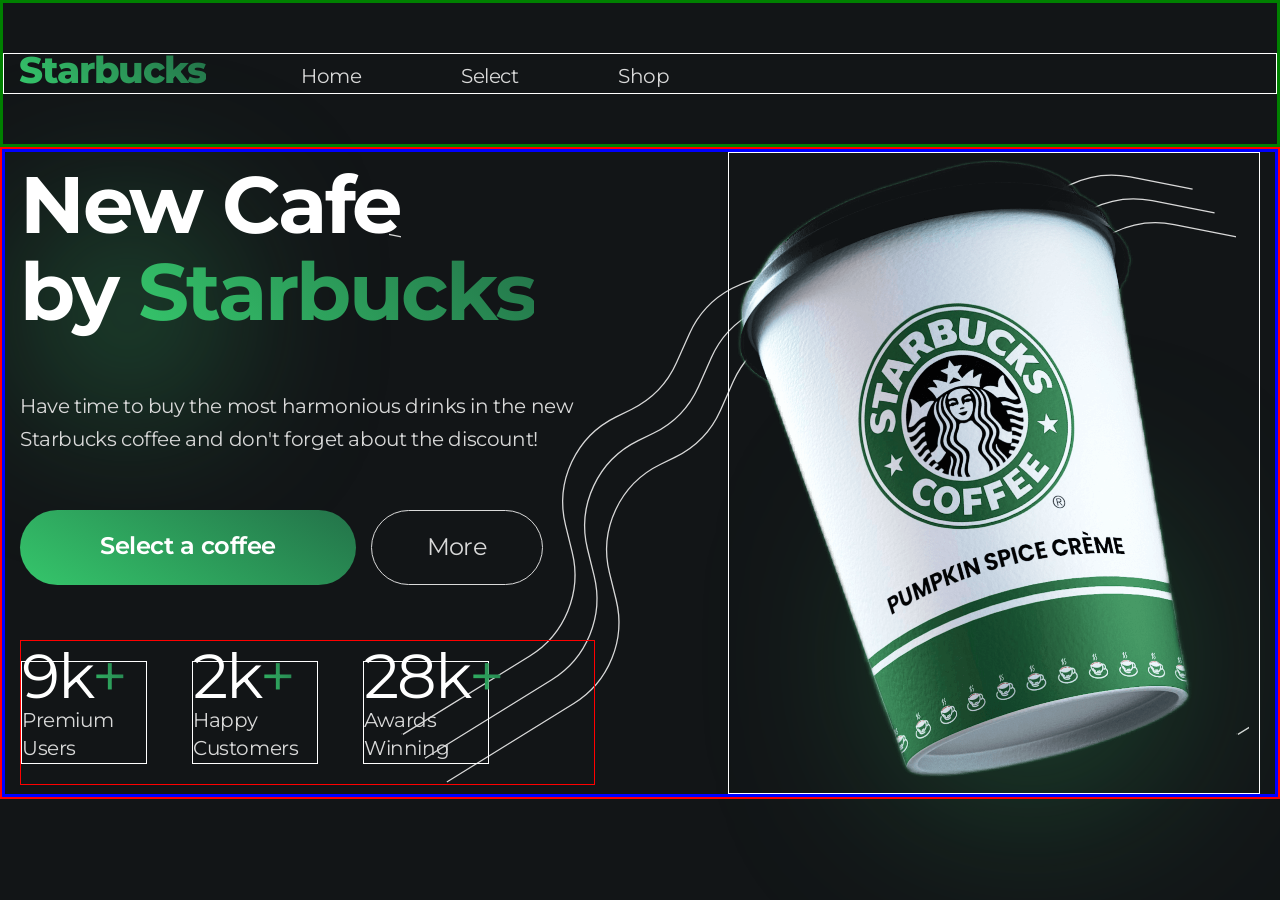
==== index.html @ bf99b9e2 "2 video 50:00" ====
<!DOCTYPE html>
<html lang="en">

<head>
    <meta charset="UTF-8">
    <meta name="viewport" content="width=device-width, initial-scale=1.0">
    <title>Starbucks landing</title>
    <link rel="stylesheet" href="style/style.css">
</head>

<body>
    <header class="header">
        <div class="container">
            <a href="#" class="logo text-gradient header__logo">Starbucks</a>

            <nav class="header__nav">
                <a href="#" class="header__link">Home</a>
                <a href="#" class="header__link">Select</a>
                <a href="#" class="header__link">Shop</a>
            </nav>
        </div>
    </header>

    <main class="main">
        <section class="welcome">
            <div class="container">
                <div class="welcome__desc">
                    <h1 class="title welcome__title">New Cafe <br>by <span class="text-gradient">Starbucks</span></h1>
                    <p class="welcome__text">
                        Have time to buy the most harmonious drinks in the new Starbucks coffee and don't forget about
                        the discount!
                    </p>
                    <div class="welcome__btns-wrapper">
                        <a href="#" class="btn">Select a coffee</a>
                        <a href="#" class="link">More</a>
                    </div>
                    <div class="stats">
                        <p class="stats__item">
                            <span class="span__num">9k</span>
                            Premium
                            Users
                        </p>
                        <p class="stats__item">
                            <span class="span__num">2k</span>
                            Happy
                            Customers
                        </p>
                        <p class="stats__item">
                            <span class="span__num">28k</span>
                            Awards
                            Winning
                        </p>
                    </div>
                </div>

                <div class="welcome__img-wrapper">
                    <img src="./images/cups/green-big.png" alt="#" class="welcome__img">
                </div>
            </div>
        </section>
    </main>
</body>

</html>
<!-- 50:00
     2 lesson
-->
---- style/style.css ----
@import url('https://fonts.googleapis.com/css2?family=Montserrat:wght@100..900&display=swap');

/*
    regular 400
    medium 500
    semibold 600
    extrabold 800 
 */
*
{
    box-sizing: border-box;
}
body
{
    font-family: "Montserrat", serif;
    margin: 0;
    background-color: #121517;
    color: #D9D9D9;
    font-weight: 400;
    font-size: 20px;
    line-height: 163%;
    letter-spacing: -0.02em;
}
.container
{
    max-width: 1300px;
    margin: 0 auto;
    padding: 0 15px;
}
/* STARBUCKS .logo */
.logo 
{
    font-weight: 800;
    font-size: 37px;
    letter-spacing: -0.03em;
}
.text-gradient
{
    background: linear-gradient(223deg, #237249 0%, #35c66b 100%);
    background-clip: text;
    color: transparent;
}
.header 
{
    border: 3px solid green;
    padding: 50px 0;
}
.header .container 
{
    border: 1px solid white;
    display: flex;
    align-items: baseline;
    gap: 95px;
}
img
{
    max-width: 100%;
}
h1, h2
{
    font-size: 800;
    margin: 0;
}
a
{
    color: #D9D9D9;
    text-decoration: none;
}

.header__link + .header__link
{
    margin-left: 95px;    
}
.main 
{

}
.welcome 
{

}
.welcome__desc
{
    max-width: 575px;
}
.welcome .container 
{
    border: 3px solid blue;
    display: flex;
    justify-content: space-between;
    align-items: center;
}
.main
{
    border: 2px solid red;
}
/* New Cafe by Starbucks */
.title 
{
    font-size: 80px;
    line-height: 109%;
    letter-spacing: -0.03em;
    color: #fff;
}

.welcome__title 
{
    margin-bottom: 55px;
    position: relative;
}
.welcome__title::before
{
    border: 1px solid white;
    content: "";
    position: absolute;
    top: 80px;
    left: 40px;
    z-index: -5;
    width: 140px;
    height: 140px;
    border-radius: 100%;
    background: linear-gradient(245deg, rgba(35,114,73,0.55) 0%, rgba(53,198,107,0.73) 51.85%);
    filter: blur(90px);
}
.welcome__text 
{
    margin-bottom: 55px;
}
.welcome__btns-wrapper 
{
    display: flex;
    gap: 15px;
    margin-bottom: 55px;
}
.btn 
{
    background: linear-gradient(210deg, #237249 0%, #35c66b 100%);
    border-radius: 83px;
    padding: 20px 80px;
    font-weight: 639;
    font-size: 24px;
    letter-spacing: -0.02em;
    color: #fff;
}
.link 
{
    padding: 20px 55px;

    background: #121517;
    border: 1px solid #dadada;
    border-radius: 83px;

    font-size: 24px;
    letter-spacing: -0.03em;
    color: #d9d9d9;
}
.stats 
{
    display: flex;
    gap: 45px;
    border: 1px solid red;
}
.stats__item 
{
    line-height: 144%;
    width: 126px;
    border: 1px solid white;
}
.span__num
{
    font-size: 62px;
    letter-spacing: -0.03em;
    color: #fff;
}
.span__num::after
{
    content: "+";
    background: linear-gradient(244deg, #237249 0%, #35c66b 100%);
    background-clip: text;
    color: transparent;
}
.welcome__img-wrapper 
{
    border: 1px solid white;
    padding-right: 60px;
    position: relative;
}
.welcome__img-wrapper::before
{
    content: "";
    position: absolute;
    right: 10px;
    bottom: 10px;
    z-index: -10;
    background-image: url("../images/icons/lines.svg");
    background-size: contain;
    background-position: center;
    width: 860px;
    height: 620px;
}
.welcome__img-wrapper::after
{
    border: 1px solid white;
    content: "";
    position: absolute;
    bottom: 40px;
    right: 130px;
    z-index: -5;
    width: 190px;
    height: 190px;
    border-radius: 100%;
    background: linear-gradient(245deg, rgba(35,114,73,0.55) 0%, rgba(53,198,107,0.73) 51.85%);
    filter: blur(110px);
}
.welcome__img 
{
    width: 470px;
}
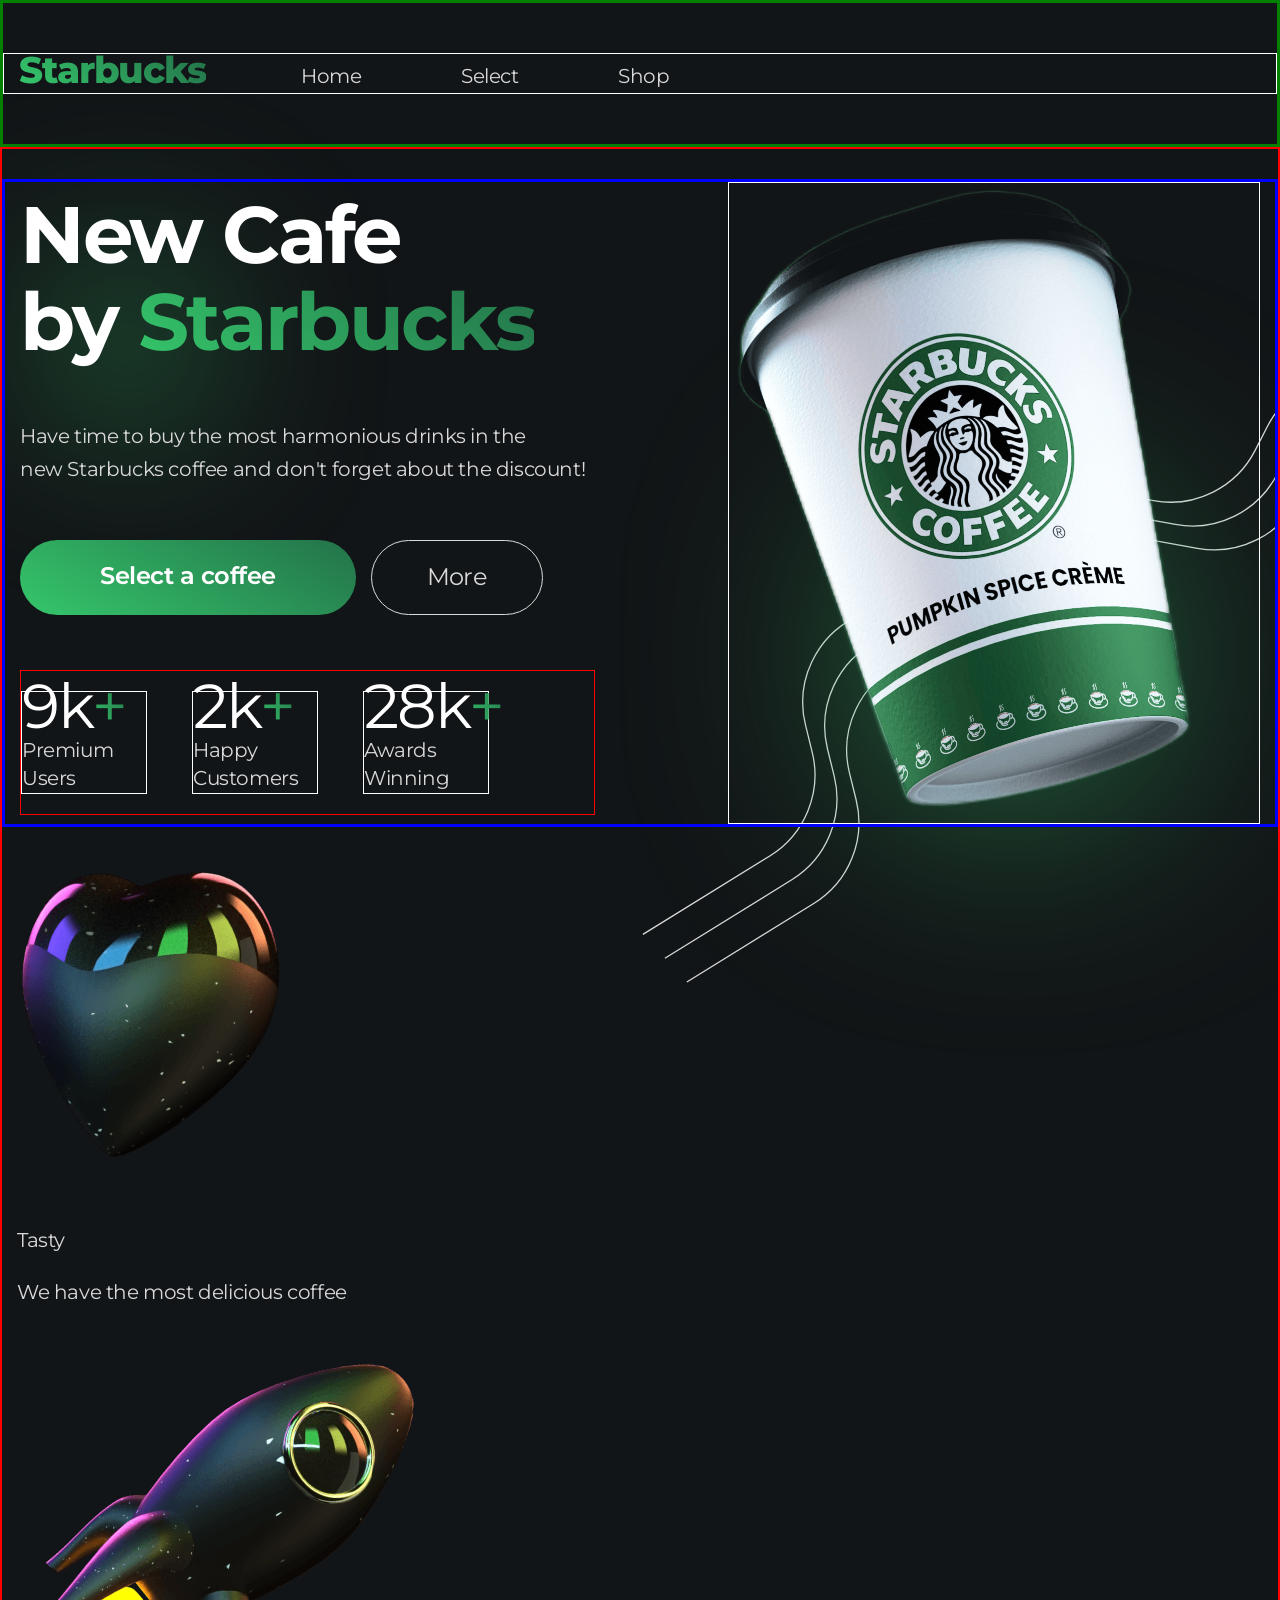
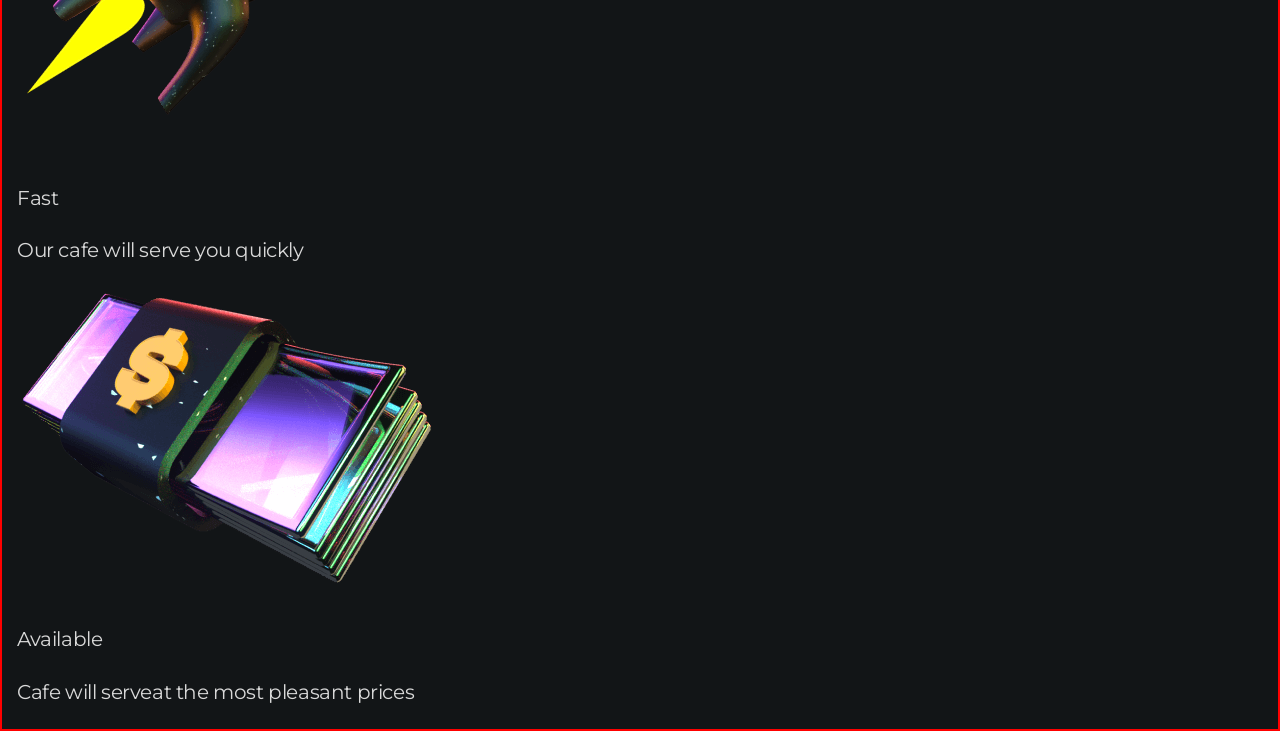
==== commit f88d26ea: "10:00 3-video" ====
--- a/index.html
+++ b/index.html
@@ -27,7 +27,7 @@
                 <div class="welcome__desc">
                     <h1 class="title welcome__title">New Cafe <br>by <span class="text-gradient">Starbucks</span></h1>
                     <p class="welcome__text">
-                        Have time to buy the most harmonious drinks in the new Starbucks coffee and don't forget about
+                        Have time to buy the most harmonious drinks in the new&nbsp;Starbucks coffee and don't forget about
                         the discount!
                     </p>
                     <div class="welcome__btns-wrapper">
@@ -58,6 +58,40 @@
                 </div>
             </div>
         </section>
+
+        <section class="benefits">
+            <div class="container benefits__container">
+                <!--1 item-->
+                <div class="benefits__item">
+                    <div class="benefits__img-wrapper">
+                        <img src="./images/icons/3d/heart.png" class="benefits__icon">
+                    </div>
+
+                    <p class="benefits__title">Tasty</p>
+                    <p class="benefits__desc">We have the most delicious coffee</p>
+                </div>
+
+                <!--1 item-->
+                <div class="benefits__item">
+                    <div class="benefits__img-wrapper">
+                        <img src="./images/icons/3d/rocket.png" class="benefits__icon">
+                    </div>
+
+                    <p class="benefits__title">Fast</p>
+                    <p class="benefits__desc">Our cafe will serve you quickly</p>
+                </div>
+
+                <!--1 item-->
+                <div class="benefits__item">
+                    <div class="benefits__img-wrapper">
+                        <img src="./images/icons/3d/money.png" class="benefits__icon">
+                    </div>
+
+                    <p class="benefits__title">Available</p>
+                    <p class="benefits__desc">Cafe will serveat the most pleasant prices</p>
+                </div>
+            </div>
+        </section>
     </main>
 </body>
 
--- a/style/style.css
+++ b/style/style.css
@@ -10,6 +10,10 @@
 {
     box-sizing: border-box;
 }
+html
+{
+    overflow-x: hidden;
+}
 body
 {
     font-family: "Montserrat", serif;
@@ -18,7 +22,7 @@
     color: #D9D9D9;
     font-weight: 400;
     font-size: 20px;
-    line-height: 163%;
+    line-height: 163%; /*процент считается от font-size*/
     letter-spacing: -0.02em;
 }
 .container
@@ -50,50 +54,53 @@
     border: 1px solid white;
     display: flex;
     align-items: baseline;
-    gap: 95px;
+    /* gap: 95px; */
 }
 img
 {
     max-width: 100%;
+}
+a
+{
+    color: #D9D9D9;
+    text-decoration: none;
+    transition: opacity 0.2s;
+}
+a:hover
+{
+    opacity: 0.8;
+}
+.header__link
+{
+    margin-left: 95px;    
+}
+
+/*******************************************************************/
+.main
+{
+    border: 2px solid red;
+}
+.welcome 
+{
+    margin-top: 30px;
+}
+.welcome .container 
+{
+    border: 3px solid blue;
+    display: flex;
+    justify-content: space-between;
+    align-items: center;
+}
+.welcome__desc
+{
+    max-width: 575px;
 }
 h1, h2
 {
     font-size: 800;
     margin: 0;
 }
-a
-{
-    color: #D9D9D9;
-    text-decoration: none;
-}
-
-.header__link + .header__link
-{
-    margin-left: 95px;    
-}
-.main 
-{
-
-}
-.welcome 
-{
-
-}
-.welcome__desc
-{
-    max-width: 575px;
-}
-.welcome .container 
-{
-    border: 3px solid blue;
-    display: flex;
-    justify-content: space-between;
-    align-items: center;
-}
-.main
-{
-    border: 2px solid red;
-}
+
 /* New Cafe by Starbucks */
 .title 
 {
@@ -102,7 +109,6 @@
     letter-spacing: -0.03em;
     color: #fff;
 }
-
 .welcome__title 
 {
     margin-bottom: 55px;
@@ -110,7 +116,6 @@
 }
 .welcome__title::before
 {
-    border: 1px solid white;
     content: "";
     position: absolute;
     top: 80px;
@@ -189,30 +194,61 @@
 {
     content: "";
     position: absolute;
-    right: 10px;
-    bottom: 10px;
+    right: -230px;
+    bottom: -160px;
     z-index: -10;
     background-image: url("../images/icons/lines.svg");
     background-size: contain;
     background-position: center;
     width: 860px;
     height: 620px;
+    background-repeat: no-repeat;
 }
 .welcome__img-wrapper::after
 {
     border: 1px solid white;
     content: "";
     position: absolute;
-    bottom: 40px;
-    right: 130px;
+    bottom: 30px;
+    right: 100px;
     z-index: -5;
-    width: 190px;
-    height: 190px;
+    width: 280px;
+    height: 280px;
     border-radius: 100%;
     background: linear-gradient(245deg, rgba(35,114,73,0.55) 0%, rgba(53,198,107,0.73) 51.85%);
-    filter: blur(110px);
+    filter: blur(120px);
 }
 .welcome__img 
 {
     width: 470px;
+}
+/**********************************************************************/
+/*Контейнер: We Have*/
+.benefits 
+{
+
+}
+.benefits__container 
+{
+
+}
+.benefits__item 
+{
+
+}
+.benefits__img-wrapper 
+{
+
+}
+.benefits__icon 
+{
+
+}
+.benefits__title 
+{
+
+}
+.benefits__desc 
+{
+    
 }
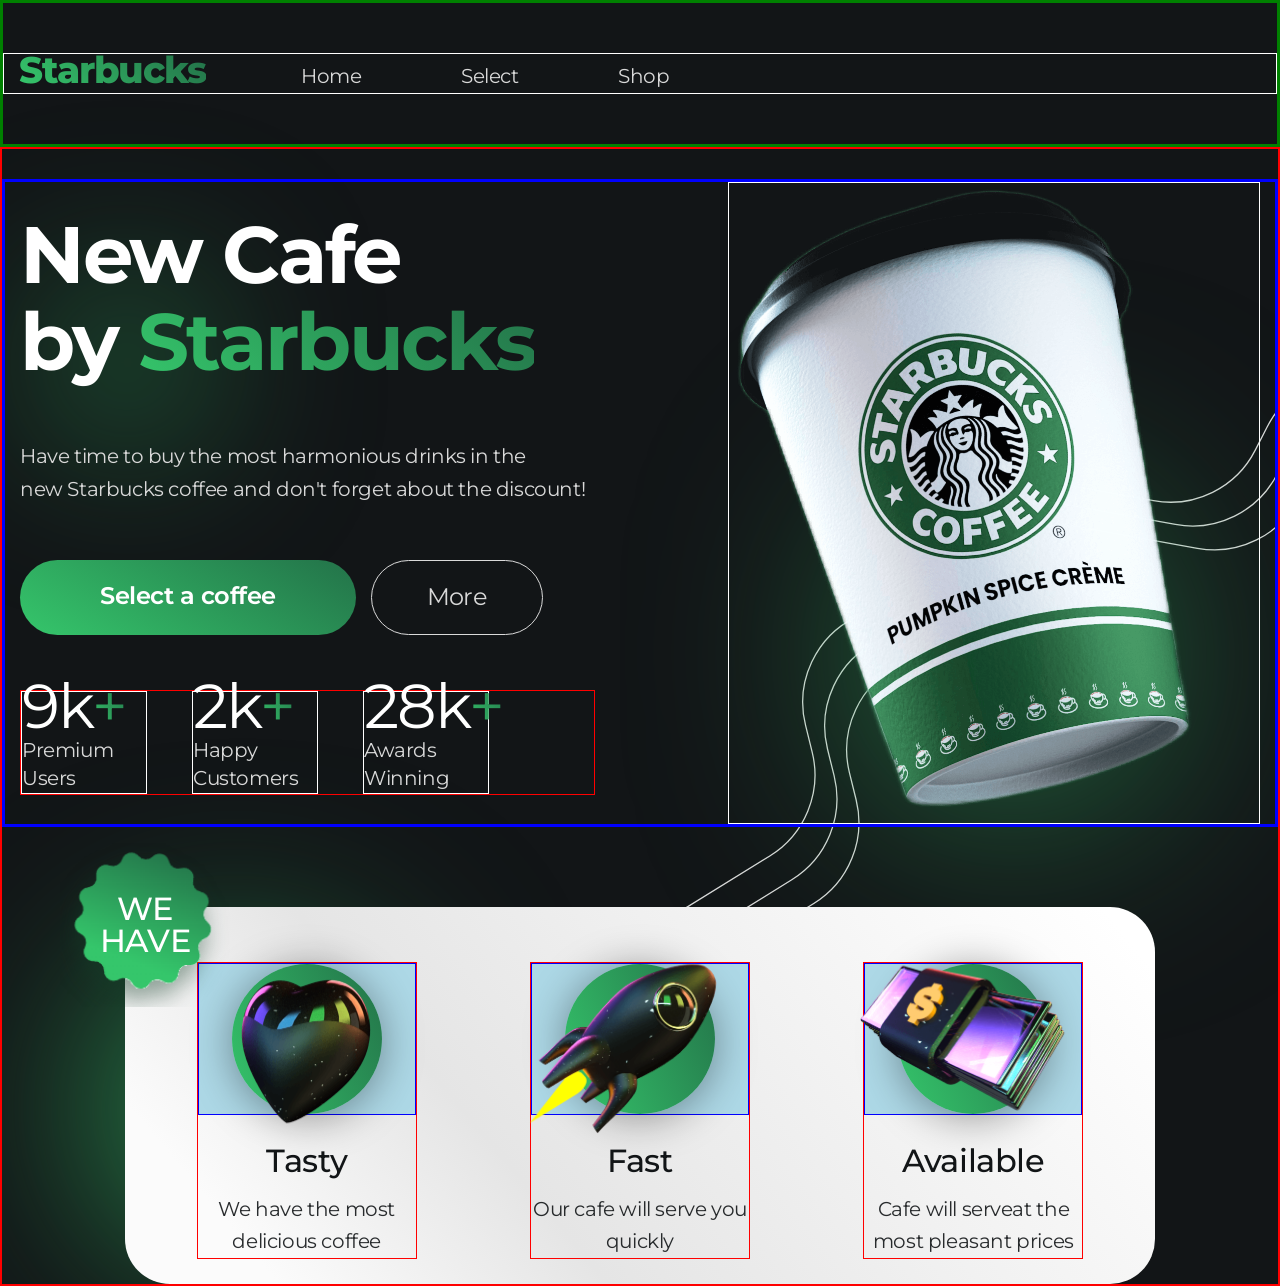
==== commit 39787cdd: "3 video is done..." ====
--- a/index.html
+++ b/index.html
@@ -64,7 +64,7 @@
                 <!--1 item-->
                 <div class="benefits__item">
                     <div class="benefits__img-wrapper">
-                        <img src="./images/icons/3d/heart.png" class="benefits__icon">
+                        <img src="./images/icons/3d/heart.png" class="benefits__icon benefits__heart">
                     </div>
 
                     <p class="benefits__title">Tasty</p>
@@ -74,7 +74,7 @@
                 <!--1 item-->
                 <div class="benefits__item">
                     <div class="benefits__img-wrapper">
-                        <img src="./images/icons/3d/rocket.png" class="benefits__icon">
+                        <img src="./images/icons/3d/rocket.png" class="benefits__icon benefits__rocket">
                     </div>
 
                     <p class="benefits__title">Fast</p>
@@ -84,7 +84,7 @@
                 <!--1 item-->
                 <div class="benefits__item">
                     <div class="benefits__img-wrapper">
-                        <img src="./images/icons/3d/money.png" class="benefits__icon">
+                        <img src="./images/icons/3d/money.png" class="benefits__icon benefits__money">
                     </div>
 
                     <p class="benefits__title">Available</p>
@@ -96,6 +96,4 @@
 </body>
 
 </html>
-<!-- 50:00
-     2 lesson
--->+<!-- 50:00 3 lesson-->
--- a/style/style.css
+++ b/style/style.css
@@ -100,7 +100,10 @@
     font-size: 800;
     margin: 0;
 }
-
+p
+{
+    margin: 0;
+}
 /* New Cafe by Starbucks */
 .title 
 {
@@ -223,32 +226,122 @@
     width: 470px;
 }
 /**********************************************************************/
-/*Контейнер: We Have*/
+/*Контейнер: Benefits*/
 .benefits 
 {
-
+    margin-top: 80px;   
 }
 .benefits__container 
 {
-
+    background: linear-gradient(230deg, #fff 3.94%, #e5e5e5 64.08%, #fbfbfb 88.62%);
+    display: flex; 
+    justify-content: space-around;
+    max-width: 1030px;
+    padding-top: 55px;
+    padding-bottom: 25px;
+    border-radius: 45px;
+    position: relative;
+}
+.benefits__container::before
+{
+    content: "";
+    position: absolute;
+    top: 50px;
+    left: -30px;
+    z-index: -5;
+    width: 300px;
+    height: 300px;
+    border-radius: 100%;
+    background: linear-gradient(245deg, rgba(35,114,73,0.55) 0%, rgba(53,198,107,0.73) 51.85%);
+    filter: blur(100px);
+}
+.benefits__container::after
+{
+    content: "we\Ahave";
+    white-space: pre-wrap;
+    position: absolute;
+    top: 18px;
+    left: 20px;
+    z-index: 10;
+    width: 170px;
+    height: 170px;
+    background-image: url("../images/icons/star.png");
+    background-size: contain;
+    background-position: center;
+    background-repeat: no-repeat;
+
+    display: flex;
+    justify-content: center;
+    align-items: center;
+
+    font-weight: 500;
+    font-size: 32px;
+    text-transform: uppercase;
+    text-align: center;
+    color: #fff;
+
+    transform: translate(-50%, -50%);
 }
 .benefits__item 
 {
-
+    max-width: 220px;
+    text-align: center;
+    border: 1px solid red;
 }
 .benefits__img-wrapper 
 {
-
+    border: 1px solid blue;
+    background-color: lightblue;
+    display: flex;
+    justify-content: center;
+    align-items: center;
+    position: relative;
+    margin-bottom: 30px;
+}
+.benefits__img-wrapper::before
+{
+    content: "";
+    display: block;
+    width: 150px;
+    height: 150px;
+    border-radius: 100%;
+    background: linear-gradient(245deg, #237249 0%, #35c66b 100%);
+    box-shadow: 0 4px 41px rgba(0,0,0,0.39);
 }
 .benefits__icon 
 {
-
+    width: 146px;
+    position: absolute;
+    z-index: 5;
+    top: 50%;
+    left: 50%;
+    transform: translate(-50%, -50%);
+}
+.benefits__heart
+{
+    top: calc(50% + 10px);
+    left: calc(50% + 5px);
+}
+.benefits__rocket
+{
+    width: 210px;
+    top: calc(50% + 10px);
+    left: calc(50% - 10px);
+}
+.benefits__money
+{
+    width: 210px;
+    left: calc(50% - 10px);
 }
 .benefits__title 
 {
-
+    font-weight: 500;
+    font-size: 32px;
+    color: #121517;
+    margin-bottom: 15px;
 }
 .benefits__desc 
 {
-    
-}+    line-height: 163%;
+    color: rgba(18, 21, 23, 0.9);
+}
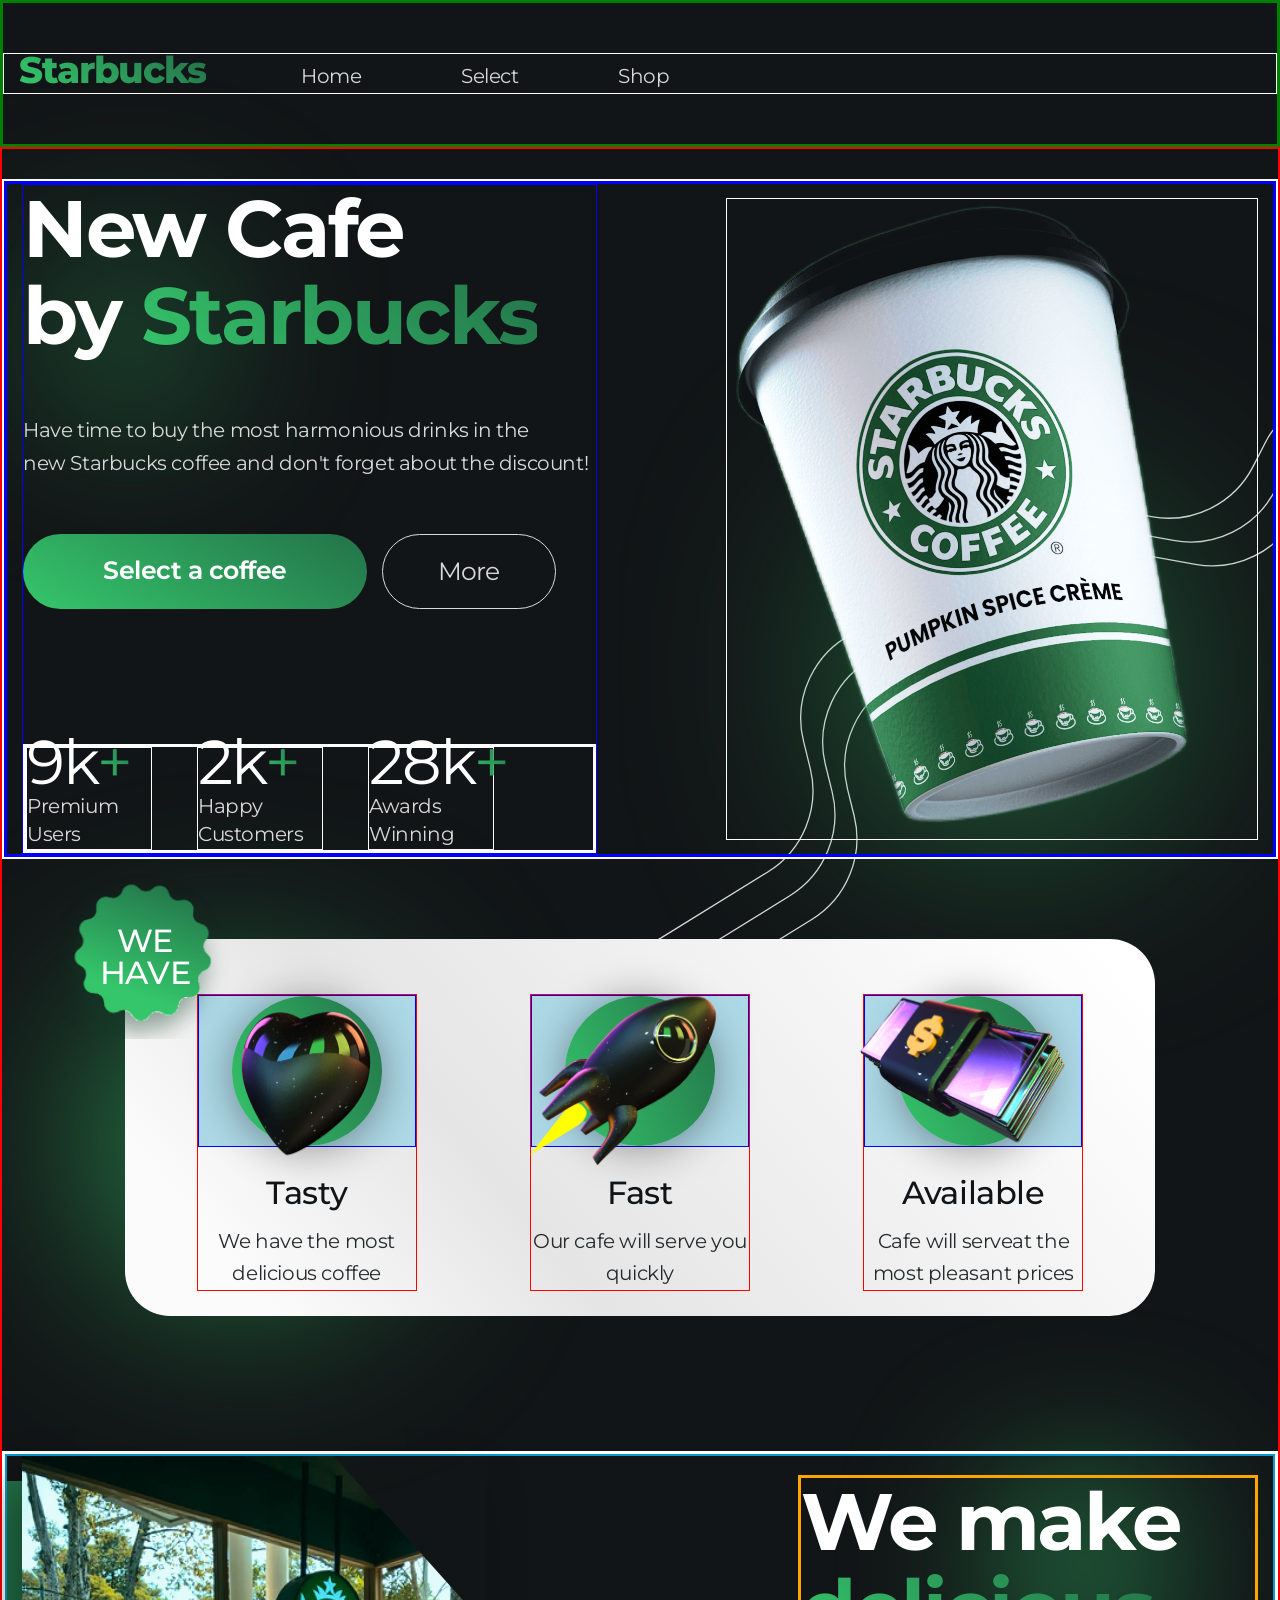
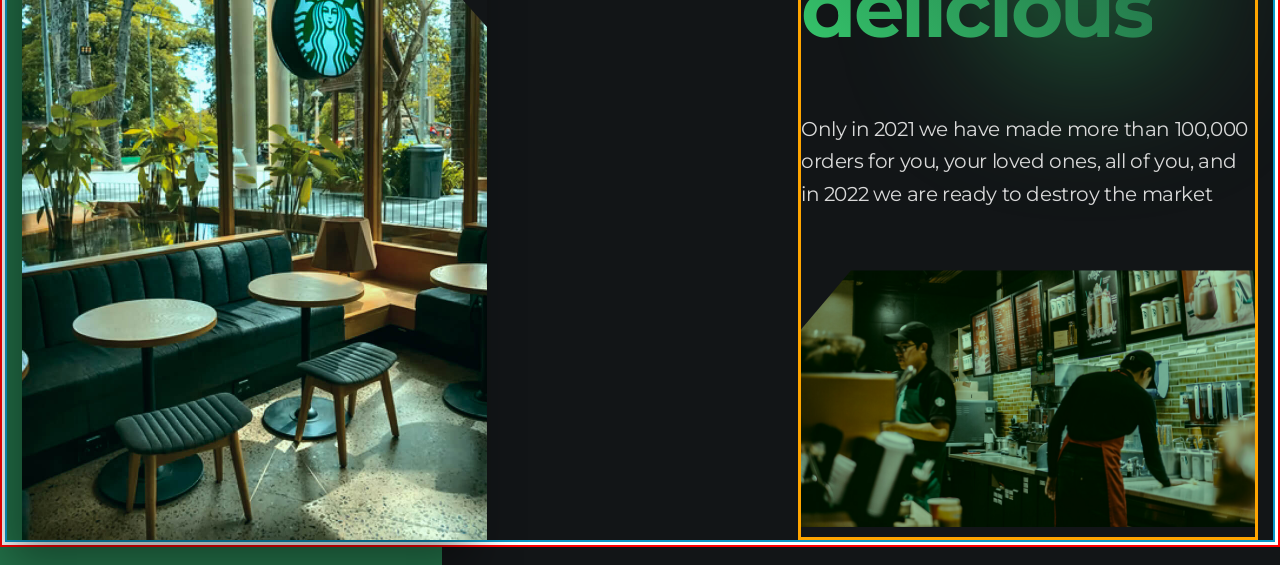
==== commit fb42bf3e: "4 video 30:00 +++" ====
--- a/index.html
+++ b/index.html
@@ -92,6 +92,23 @@
                 </div>
             </div>
         </section>
+
+        <section class="stats">
+            <div class="container">
+                <!-- IMAGE -->
+                <div class="stats__img-wrapper">
+                    <img src="./images/room.jpg" alt="" class="stats__img">
+                </div>
+
+                <!-- TEXT -->
+                <div class="stats__text">
+                    <h2 class="title stats__title">We make <span class = "text-gradient">delicious</span></h2>
+                    <p class="stats__desc">Only in 2021 we have made more than 100,000 orders for you, your loved ones, all of you, and in 2022 we are ready to destroy the market</p>
+                    
+                    <img src="./images/kitchen.jpg" alt="" class="stats__pic">
+                </div>
+            </div>
+        </section>
     </main>
 </body>
 
--- a/style/style.css
+++ b/style/style.css
@@ -25,13 +25,31 @@
     line-height: 163%; /*процент считается от font-size*/
     letter-spacing: -0.02em;
 }
+img
+{
+    max-width: 100%;
+}
 .container
 {
     max-width: 1300px;
+    width: 100%;
     margin: 0 auto;
     padding: 0 15px;
 }
-/* STARBUCKS .logo */
+/*******************************************************************/
+/* HEADER */
+.header 
+{
+    border: 3px solid green;
+    padding: 50px 0;
+}
+.header .container 
+{
+    border: 1px solid white;
+    display: flex;
+    align-items: baseline;
+    /* gap: 95px; */
+}
 .logo 
 {
     font-weight: 800;
@@ -44,22 +62,6 @@
     background-clip: text;
     color: transparent;
 }
-.header 
-{
-    border: 3px solid green;
-    padding: 50px 0;
-}
-.header .container 
-{
-    border: 1px solid white;
-    display: flex;
-    align-items: baseline;
-    /* gap: 95px; */
-}
-img
-{
-    max-width: 100%;
-}
 a
 {
     color: #D9D9D9;
@@ -76,6 +78,7 @@
 }
 
 /*******************************************************************/
+/*MAIN*/
 .main
 {
     border: 2px solid red;
@@ -83,6 +86,7 @@
 .welcome 
 {
     margin-top: 30px;
+    border: 2px solid white;
 }
 .welcome .container 
 {
@@ -94,6 +98,7 @@
 .welcome__desc
 {
     max-width: 575px;
+    border: 1px solid blue;
 }
 h1, h2
 {
@@ -145,8 +150,8 @@
     background: linear-gradient(210deg, #237249 0%, #35c66b 100%);
     border-radius: 83px;
     padding: 20px 80px;
-    font-weight: 639;
-    font-size: 24px;
+    font-weight: 640;
+    font-size: 25px;
     letter-spacing: -0.02em;
     color: #fff;
 }
@@ -158,7 +163,7 @@
     border: 1px solid #dadada;
     border-radius: 83px;
 
-    font-size: 24px;
+    font-size: 25px;
     letter-spacing: -0.03em;
     color: #d9d9d9;
 }
@@ -166,7 +171,7 @@
 {
     display: flex;
     gap: 45px;
-    border: 1px solid red;
+    border: 1px solid red; /*здесь остановился*/
 }
 .stats__item 
 {
@@ -345,3 +350,86 @@
     line-height: 163%;
     color: rgba(18, 21, 23, 0.9);
 }
+/*4 video <section .stats>*/
+.stats 
+{
+    border: 3px solid white;
+    margin-top: 135px;
+}
+.stats .container 
+{
+    display: flex;
+    justify-content: space-between;
+    align-items: flex-end;
+    border: 2px solid rgb(11, 153, 201);
+}
+.stats__img-wrapper 
+{
+    position: relative;
+    box-shadow: -14px 26px 45px rgba(0, 0, 0, 0.39);
+    display: flex;
+}
+
+.stats__img-wrapper::before
+{
+    content: "";
+    width: 100%;
+    height: 100%;
+    position: absolute;
+    top: 25px;
+    left: -45px;
+    clip-path: polygon(67% 0, 100% 25%, 100% 100%, 0 100%, 0 0);
+    background: #237249;
+    z-index: -10;
+}
+.stats__img 
+{
+    width: 465px;
+    clip-path: polygon(67% 0, 100% 25%, 100% 100%, 0 100%, 0 0);
+}
+.stats__text 
+{
+    max-width: 460px;
+    border: 3px solid orange;
+    position: relative;
+}
+.stats_text::before
+{
+    content: "";
+    position: absolute;
+    right: -230px;
+    bottom: -160px;
+    z-index: -10;
+    background-image: url("../images/icons/lines.svg");
+    background-size: contain;
+    background-position: center;
+    width: 860px;
+    height: 620px;
+    background-repeat: no-repeat;
+}
+.stats__title 
+{
+    margin-bottom: 60px;
+    position: relative;
+}
+.stats__title::before
+{
+    content: "";
+    position: absolute;
+    top: 0px;
+    right: 80px;
+    z-index: -5;
+    width: 170px;
+    height: 170px;
+    border-radius: 100%;
+    background: linear-gradient(245deg, rgba(35,114,73,0.55) 0%, rgba(53,198,107,0.73) 51.85%);
+    filter: blur(80px);
+}
+.stats__desc 
+{
+    margin-bottom: 60px; 
+}
+.stats__pic 
+{
+    clip-path: polygon(100% 0, 100% 100%, 0 100%, 0 23%, 11% 0);
+}
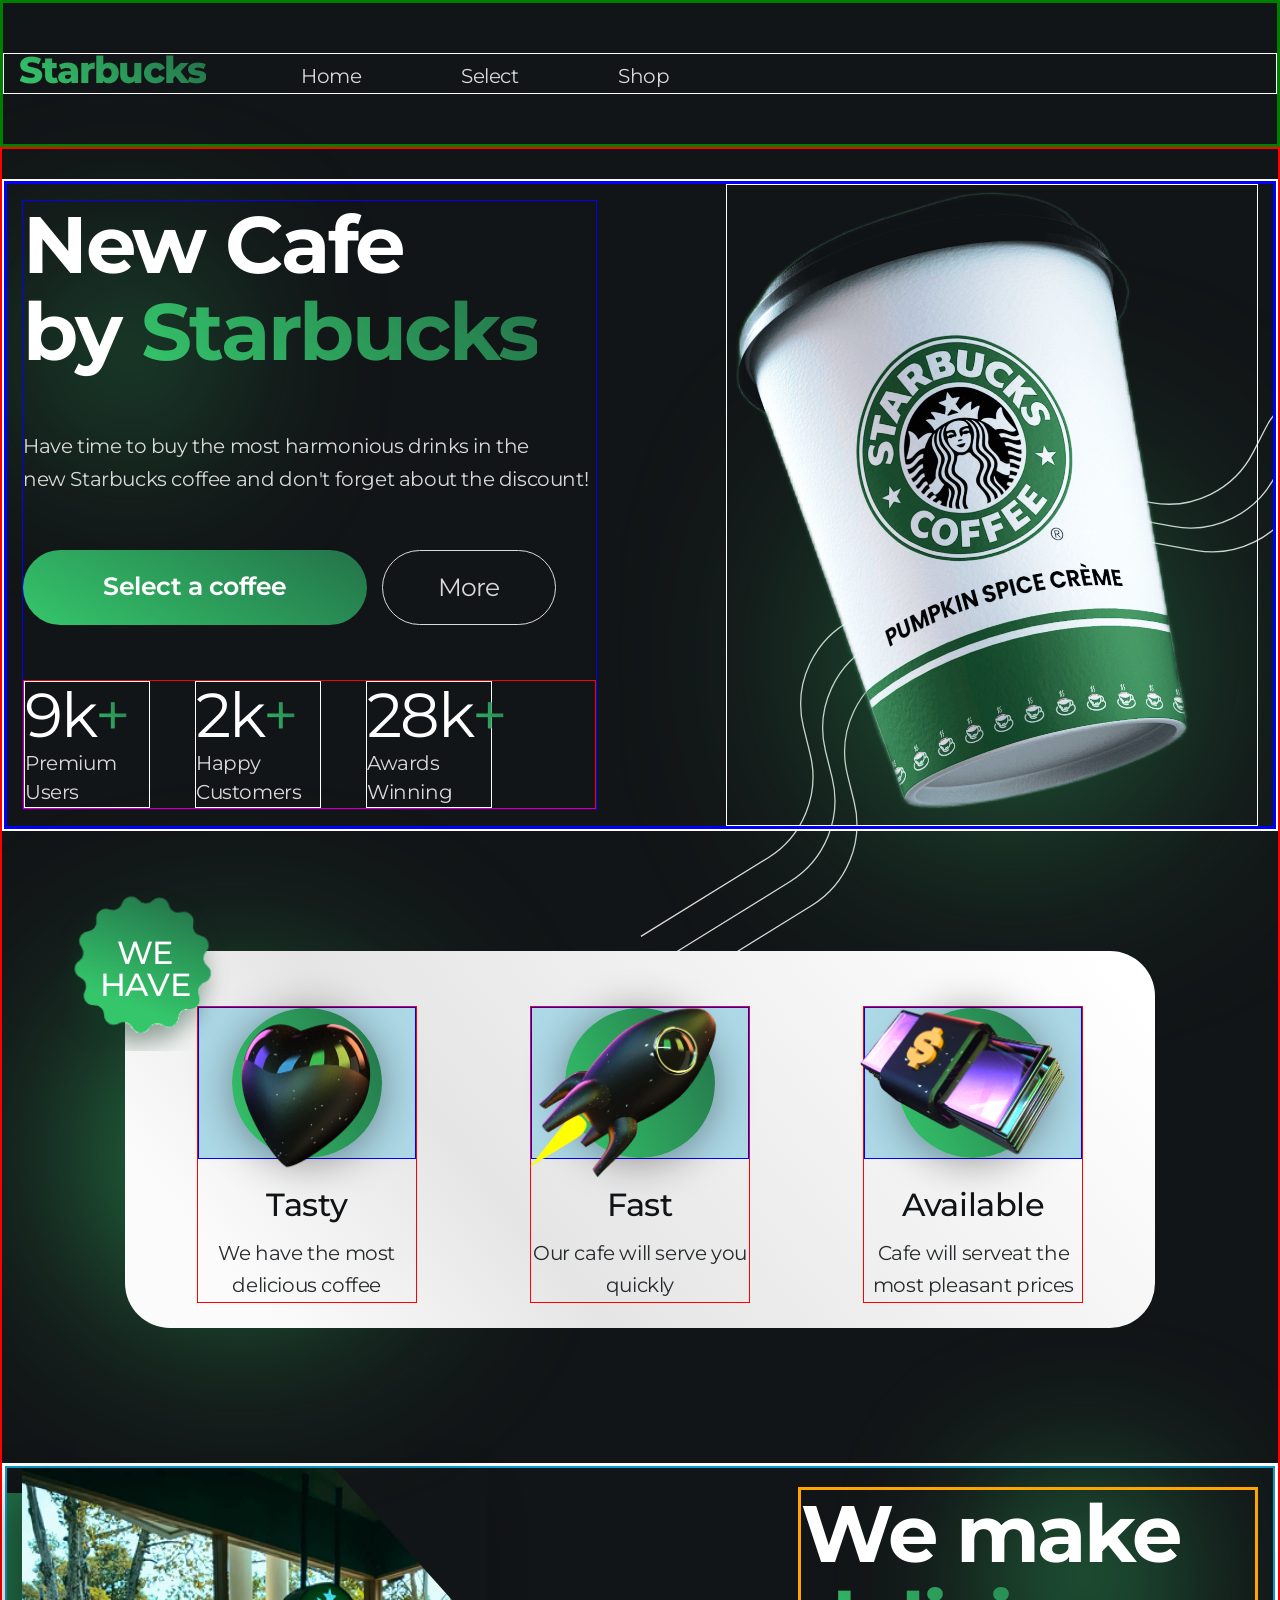
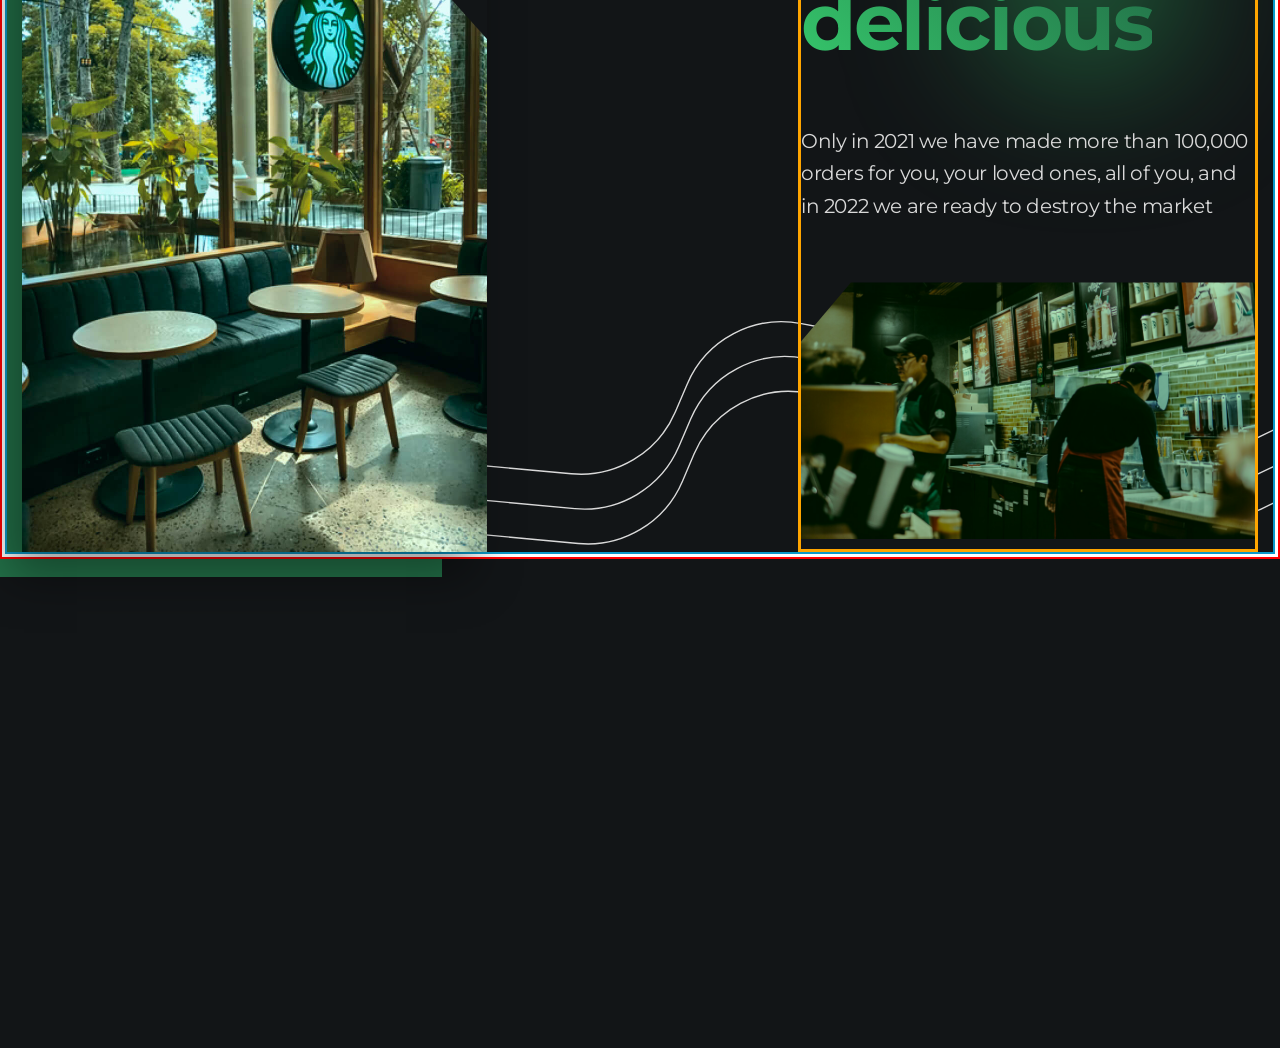
==== commit 1ab94166: "4 video's done..." ====
--- a/index.html
+++ b/index.html
@@ -93,19 +93,19 @@
             </div>
         </section>
 
-        <section class="stats">
+        <section class="history">
             <div class="container">
                 <!-- IMAGE -->
-                <div class="stats__img-wrapper">
-                    <img src="./images/room.jpg" alt="" class="stats__img">
+                <div class="history__img-wrapper">
+                    <img src="./images/room.jpg" alt="" class="history__img">
                 </div>
 
                 <!-- TEXT -->
-                <div class="stats__text">
-                    <h2 class="title stats__title">We make <span class = "text-gradient">delicious</span></h2>
-                    <p class="stats__desc">Only in 2021 we have made more than 100,000 orders for you, your loved ones, all of you, and in 2022 we are ready to destroy the market</p>
+                <div class="history__text">
+                    <h2 class="title history__title">We make <span class = "text-gradient">delicious</span></h2>
+                    <p class="history__desc">Only in 2021 we have made more than 100,000 orders for you, your loved ones, all of you, and in 2022 we are ready to destroy the market</p>
                     
-                    <img src="./images/kitchen.jpg" alt="" class="stats__pic">
+                    <img src="./images/kitchen.jpg" alt="" class="history__pic">
                 </div>
             </div>
         </section>
@@ -113,4 +113,4 @@
 </body>
 
 </html>
-<!-- 50:00 3 lesson-->+<!-- 40:00 -4- lesson-->
--- a/style/style.css
+++ b/style/style.css
@@ -184,6 +184,7 @@
     font-size: 62px;
     letter-spacing: -0.03em;
     color: #fff;
+    line-height: 109%;
 }
 .span__num::after
 {
@@ -234,7 +235,7 @@
 /*Контейнер: Benefits*/
 .benefits 
 {
-    margin-top: 80px;   
+    margin-top: 120px;   
 }
 .benefits__container 
 {
@@ -351,26 +352,26 @@
     color: rgba(18, 21, 23, 0.9);
 }
 /*4 video <section .stats>*/
-.stats 
+.history 
 {
     border: 3px solid white;
     margin-top: 135px;
 }
-.stats .container 
+.history .container 
 {
     display: flex;
     justify-content: space-between;
     align-items: flex-end;
     border: 2px solid rgb(11, 153, 201);
 }
-.stats__img-wrapper 
+.history__img-wrapper 
 {
     position: relative;
     box-shadow: -14px 26px 45px rgba(0, 0, 0, 0.39);
     display: flex;
 }
 
-.stats__img-wrapper::before
+.history__img-wrapper::before
 {
     content: "";
     width: 100%;
@@ -382,37 +383,40 @@
     background: #237249;
     z-index: -10;
 }
-.stats__img 
+.history__img 
 {
     width: 465px;
     clip-path: polygon(67% 0, 100% 25%, 100% 100%, 0 100%, 0 0);
 }
-.stats__text 
+.history__text 
 {
     max-width: 460px;
     border: 3px solid orange;
     position: relative;
 }
-.stats_text::before
-{
-    content: "";
-    position: absolute;
-    right: -230px;
-    bottom: -160px;
+.history__text::before
+{
+    content: "";
+    position: absolute;
+    right: -145px;
+    bottom: -290px;
     z-index: -10;
+    transform: rotate(37deg);
+
     background-image: url("../images/icons/lines.svg");
     background-size: contain;
     background-position: center;
-    width: 860px;
-    height: 620px;
     background-repeat: no-repeat;
-}
-.stats__title 
+    
+    width: 920px;
+    height: 670px;
+}
+.history__title 
 {
     margin-bottom: 60px;
     position: relative;
 }
-.stats__title::before
+.history__title::before
 {
     content: "";
     position: absolute;
@@ -425,11 +429,11 @@
     background: linear-gradient(245deg, rgba(35,114,73,0.55) 0%, rgba(53,198,107,0.73) 51.85%);
     filter: blur(80px);
 }
-.stats__desc 
+.history__desc 
 {
     margin-bottom: 60px; 
 }
-.stats__pic 
+.history__pic 
 {
     clip-path: polygon(100% 0, 100% 100%, 0 100%, 0 23%, 11% 0);
 }
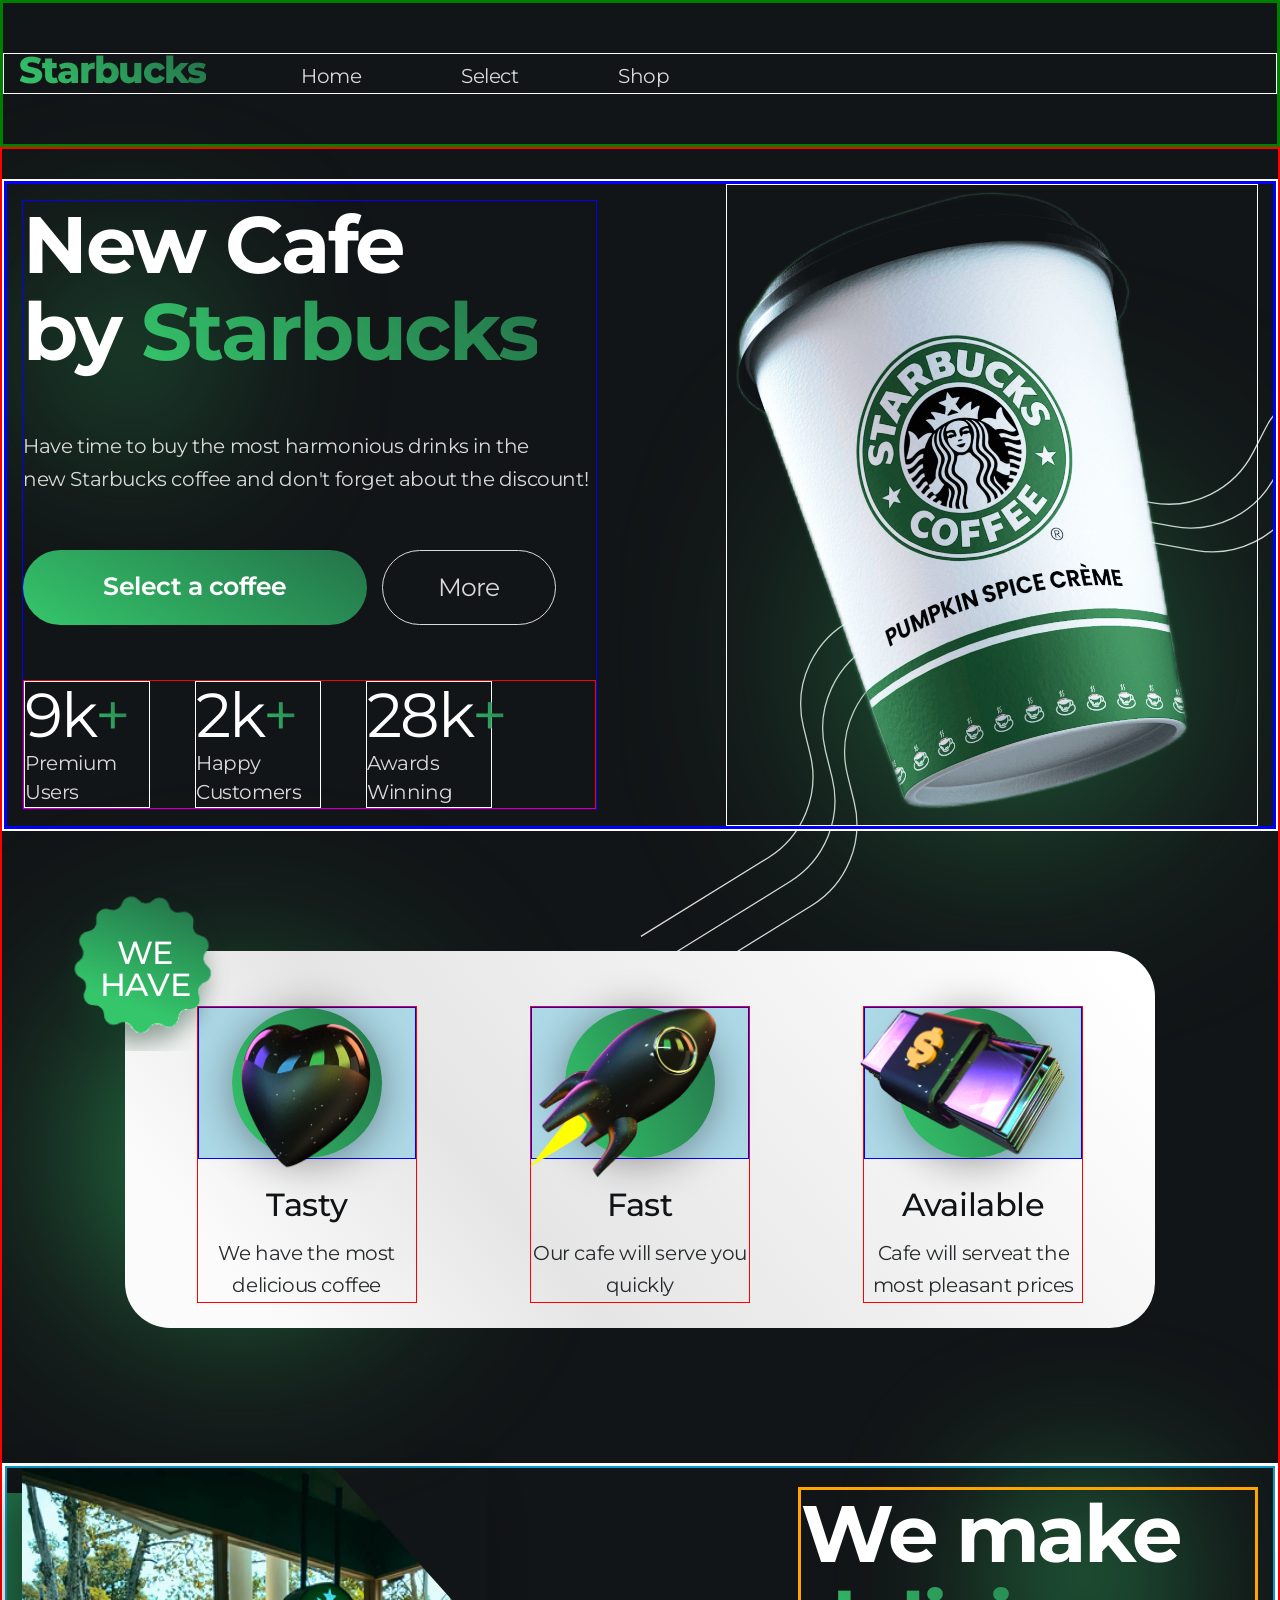
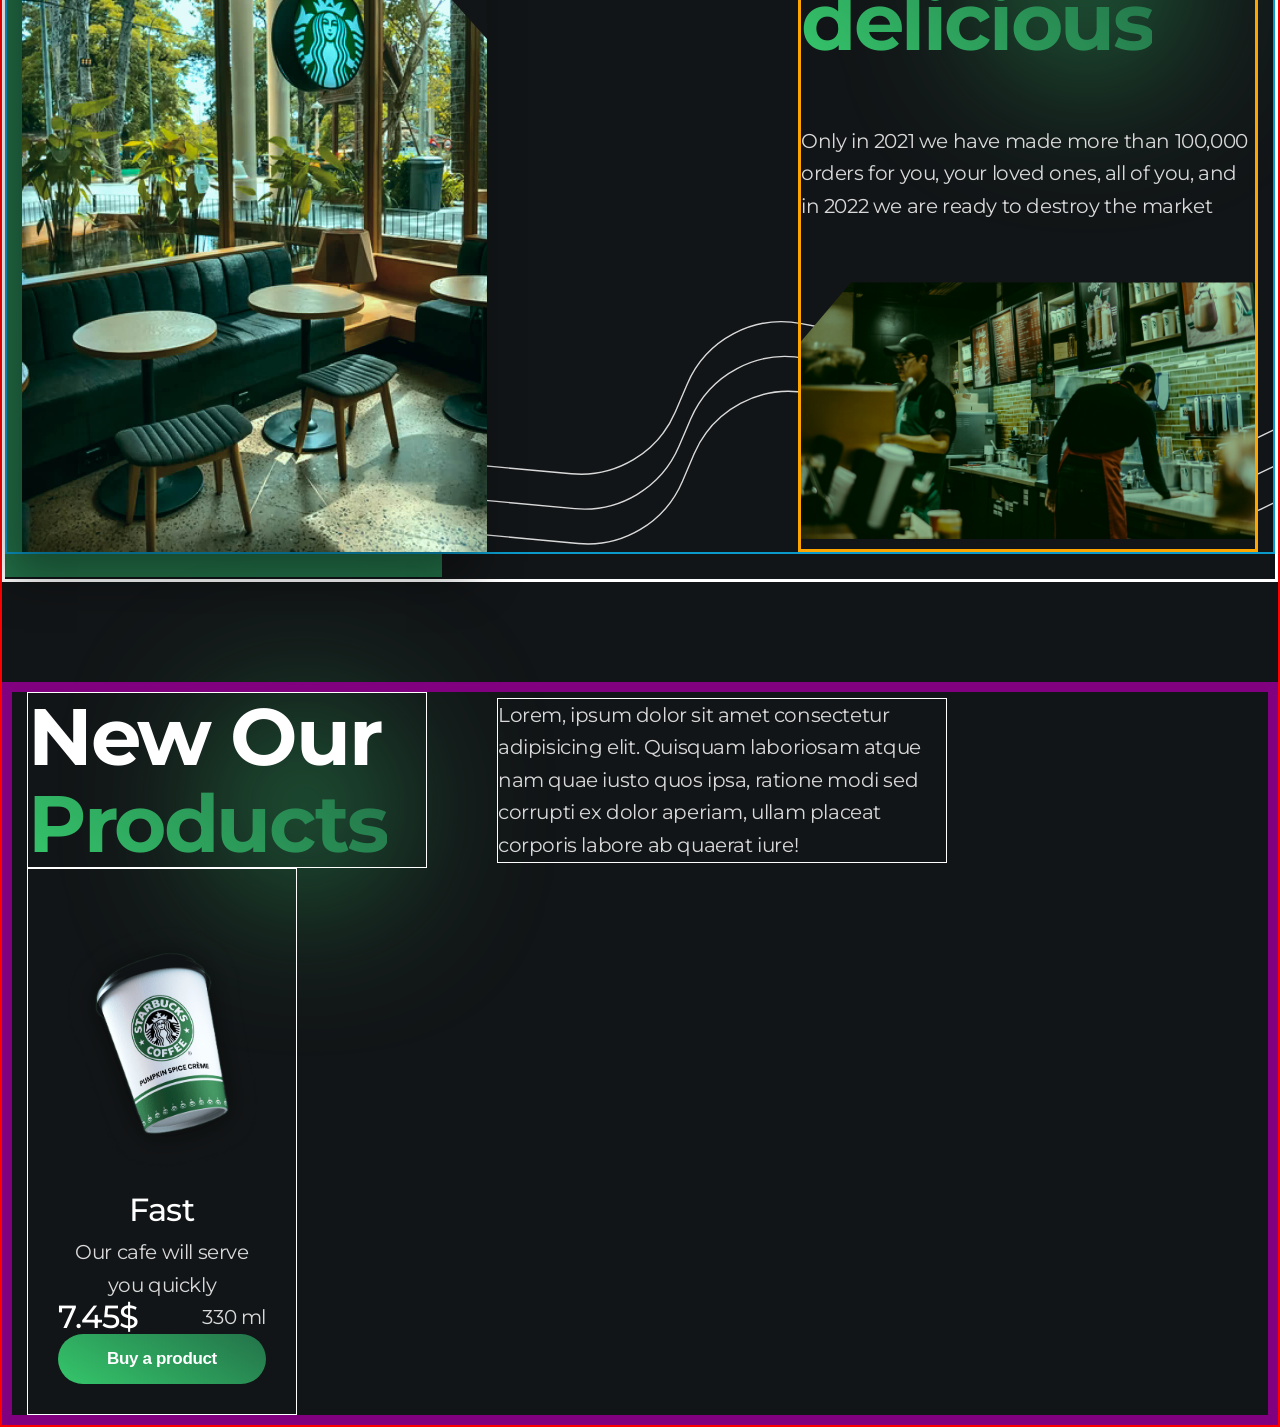
==== commit da2c8c26: "5 video 30:00+" ====
--- a/index.html
+++ b/index.html
@@ -109,6 +109,32 @@
                 </div>
             </div>
         </section>
+
+        <section class="products">
+            <div class="container">
+                <div class="products__text">
+                    <h2 class="title products__title">New Our <span class = "text-gradient">Products</span></h2>    
+                    <p class="products__desc">Lorem, ipsum dolor sit amet consectetur adipisicing elit. Quisquam laboriosam atque nam quae iusto quos ipsa, ratione modi sed corrupti ex dolor aperiam, ullam placeat corporis labore ab quaerat iure!</p>
+                </div>
+
+                <div class="products__cards">
+                    <div class="card">
+                        <div class="card__img-wrapper">
+                            <img src="images/cups/green.png" alt="" class="card__img">
+                        </div>
+                        
+                        <p class="card__title">Fast</p>
+                        <p class="card__desc">Our cafe will serve you quickly</p>
+                        <div class="card__row">
+                            <p class="card__price">7.45$</p>
+                            <p class="card__size">330 ml</p>
+                        </div>
+                        <button href="#" class="btn card__btn">Buy a product</button>
+                    </div>
+                    
+                </div>
+            </div>
+        </section>
     </main>
 </body>
 
--- a/style/style.css
+++ b/style/style.css
@@ -68,7 +68,14 @@
     text-decoration: none;
     transition: opacity 0.2s;
 }
-a:hover
+button
+{
+    transition: opacity 0.2s;
+    cursor: pointer;
+    border: none;
+    outline: none;
+}
+a:hover, button:hover
 {
     opacity: 0.8;
 }
@@ -171,7 +178,7 @@
 {
     display: flex;
     gap: 45px;
-    border: 1px solid red; /*здесь остановился*/
+    border: 1px solid red; 
 }
 .stats__item 
 {
@@ -351,11 +358,12 @@
     line-height: 163%;
     color: rgba(18, 21, 23, 0.9);
 }
-/*4 video <section .stats>*/
+/*4 video history*/
 .history 
 {
     border: 3px solid white;
     margin-top: 135px;
+    padding-bottom: 25px; 
 }
 .history .container 
 {
@@ -436,4 +444,103 @@
 .history__pic 
 {
     clip-path: polygon(100% 0, 100% 100%, 0 100%, 0 23%, 11% 0);
-}+}
+/*section products*/
+.products 
+{
+    border: 10px solid purple;
+    margin-top: 100px;
+}
+.products .container 
+{
+
+}
+.products__text 
+{
+    display: flex;   
+    align-items: center;
+    gap: 70px;
+}
+
+.products__title 
+{
+    width: 400px;
+    border: 1px solid white;
+    position: relative;
+}
+
+.products__title::before
+{
+    content: "";
+    position: absolute;
+    top: 30px;
+    left: 200px;
+    z-index: -5;
+    width: 160px;
+    height: 160px;
+    border-radius: 100%;
+    background: linear-gradient(245deg, rgba(35,114,73,0.55) 0%, rgba(53,198,107,0.73) 51.85%);
+    filter: blur(80px);
+}
+
+.products__desc 
+{
+    width: 450px;
+    border: 1px solid white;
+}
+.products__cards 
+{
+
+}
+.card 
+{
+    text-align: center;
+    border: 1px solid white;
+    width: 270px;
+    padding: 30px;
+    padding-top: 50px;
+}
+.card__img-wrapper 
+{
+
+}
+.card__img 
+{
+
+}
+.card__title 
+{
+    font-weight: 500;
+    font-size: 32px;
+    line-height: 163%;
+    color: #fff;
+}
+.card__desc 
+{
+
+}
+.card__row
+{
+    display: flex;
+    justify-content: space-between;
+    align-items: flex-end;
+}
+.card__price 
+{
+    font-weight: 500;
+    font-size: 32px;
+    color: #fff;
+}
+.card__size 
+{
+
+}
+.card__btn 
+{
+    font-size: 17px;
+    padding: 15px 0;
+    width: 100%;
+    cursor: pointer;
+    border: none;
+    outline: none;
+}
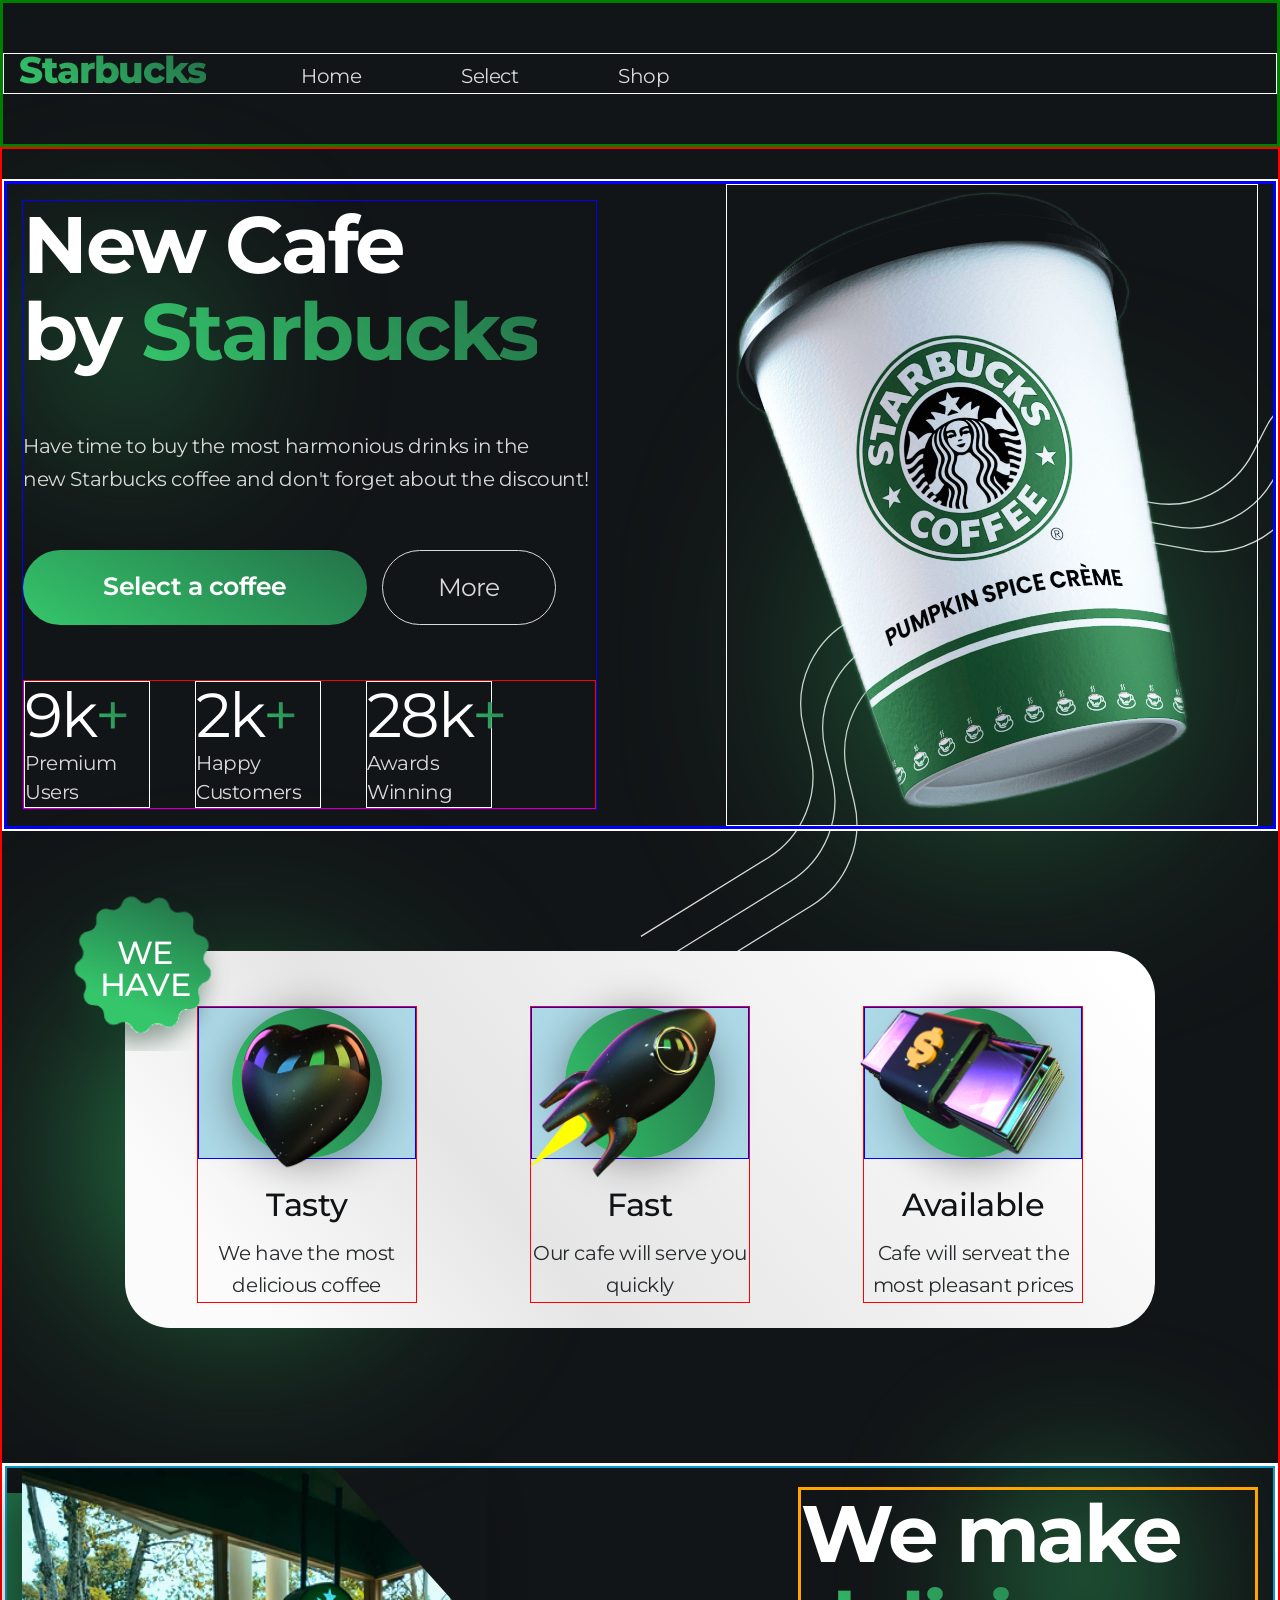
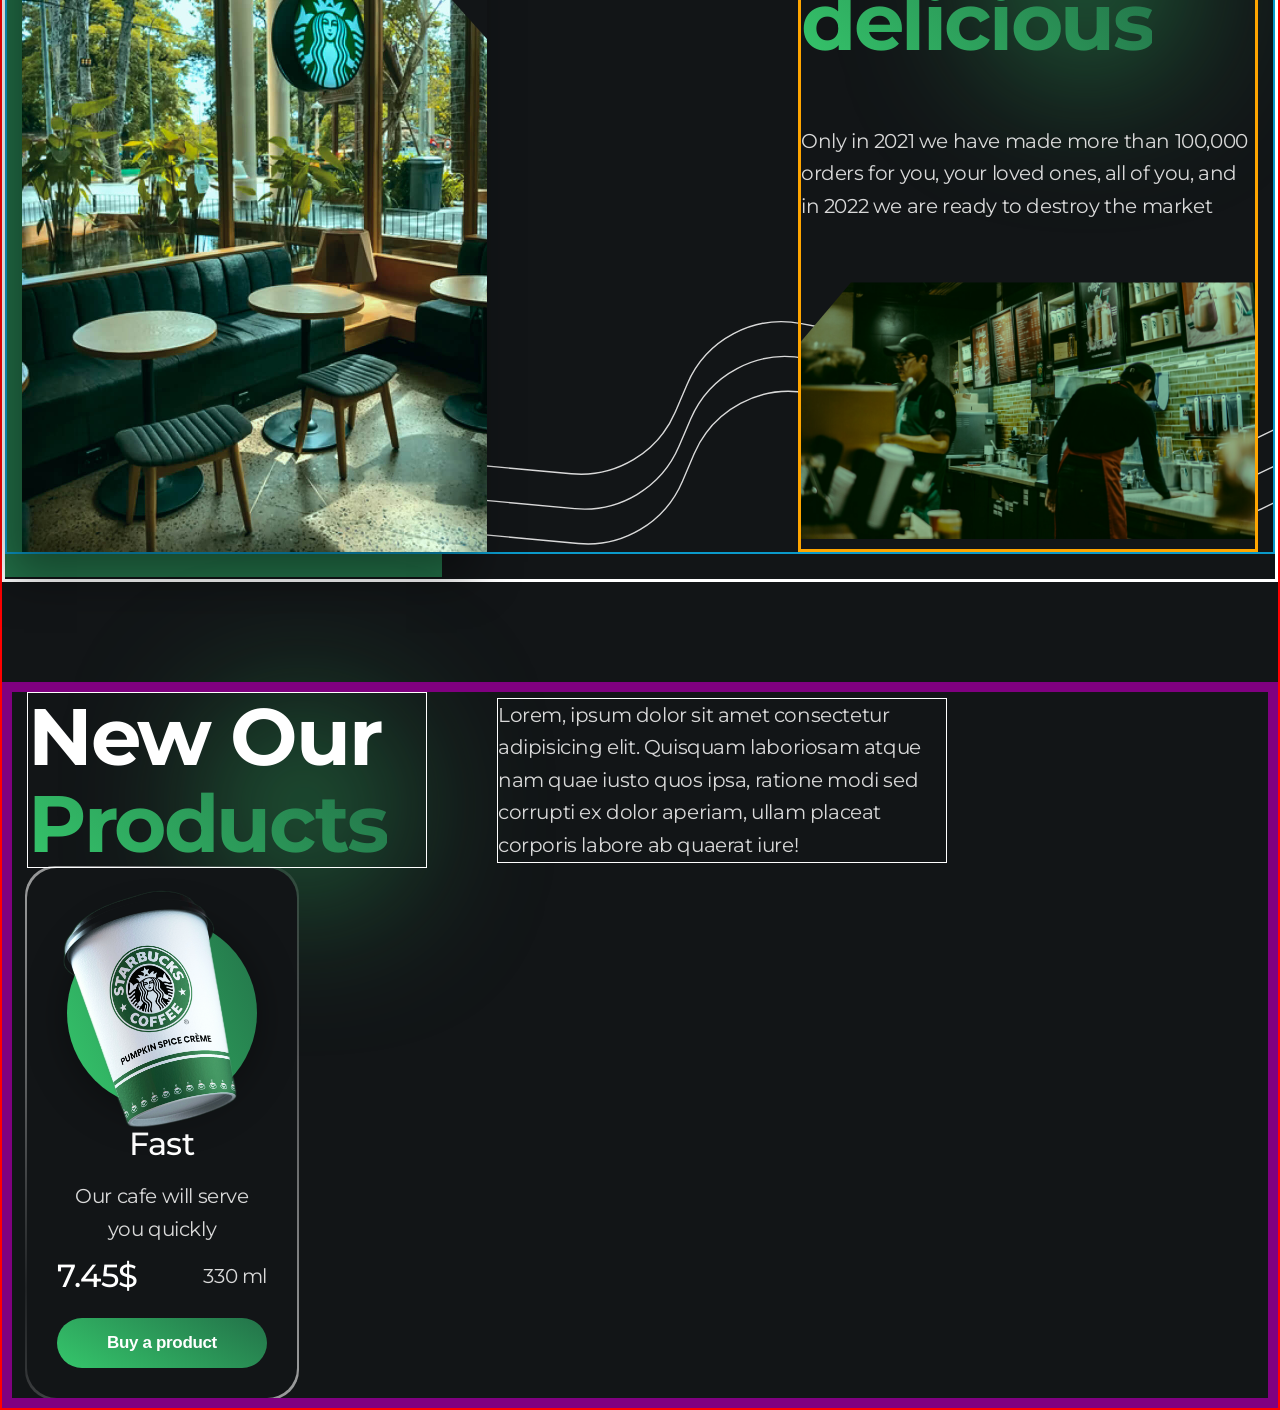
==== commit 17888920: "5 video 50:00+" ====
--- a/index.html
+++ b/index.html
@@ -120,7 +120,7 @@
                 <div class="products__cards">
                     <div class="card">
                         <div class="card__img-wrapper">
-                            <img src="images/cups/green.png" alt="" class="card__img">
+                            <img src="images/cups/green-new.png" alt="" class="card__img">
                         </div>
                         
                         <p class="card__title">Fast</p>
@@ -139,4 +139,3 @@
 </body>
 
 </html>
-<!-- 40:00 -4- lesson-->
--- a/style/style.css
+++ b/style/style.css
@@ -494,19 +494,47 @@
 }
 .card 
 {
+    position: relative;
+    
     text-align: center;
-    border: 1px solid white;
+    /* border: 1px solid white; */
     width: 270px;
     padding: 30px;
     padding-top: 50px;
+    background-color: #121517;
+    border-radius: 30px;
+}
+.card::before
+{
+    position: absolute;
+
+    content: "";
+    inset: -2px;
+    background: rgba(218, 218, 218);
+    background: linear-gradient(120deg, rgba(218, 218, 218, 0.7) 0%, rgba(218, 218, 218, 0.07) 42%, rgba(218, 218, 218, 0.7) 100%);
+    z-index: -5;
+    border-radius: 30px;
 }
 .card__img-wrapper 
 {
-
+    position: relative;
+}
+.card__img-wrapper::before
+{
+    content: "";
+    display: inline-block;
+    width: 190px;
+    height: 190px;
+    border-radius: 100%;
+    background: linear-gradient(245deg, #237249 0%, #35c66b 100%);
+    box-shadow: 0 4px 41px rgba(0,0,0,0.39);
 }
 .card__img 
 {
-
+    position: absolute;
+    top: -30px;
+    left: 3px;
+    width: 180px;
 }
 .card__title 
 {
@@ -514,16 +542,18 @@
     font-size: 32px;
     line-height: 163%;
     color: #fff;
+    margin-bottom: 10px;
 }
 .card__desc 
 {
-
+    margin-bottom: 15px;
 }
 .card__row
 {
     display: flex;
     justify-content: space-between;
     align-items: flex-end;
+    margin-bottom: 25px;
 }
 .card__price 
 {
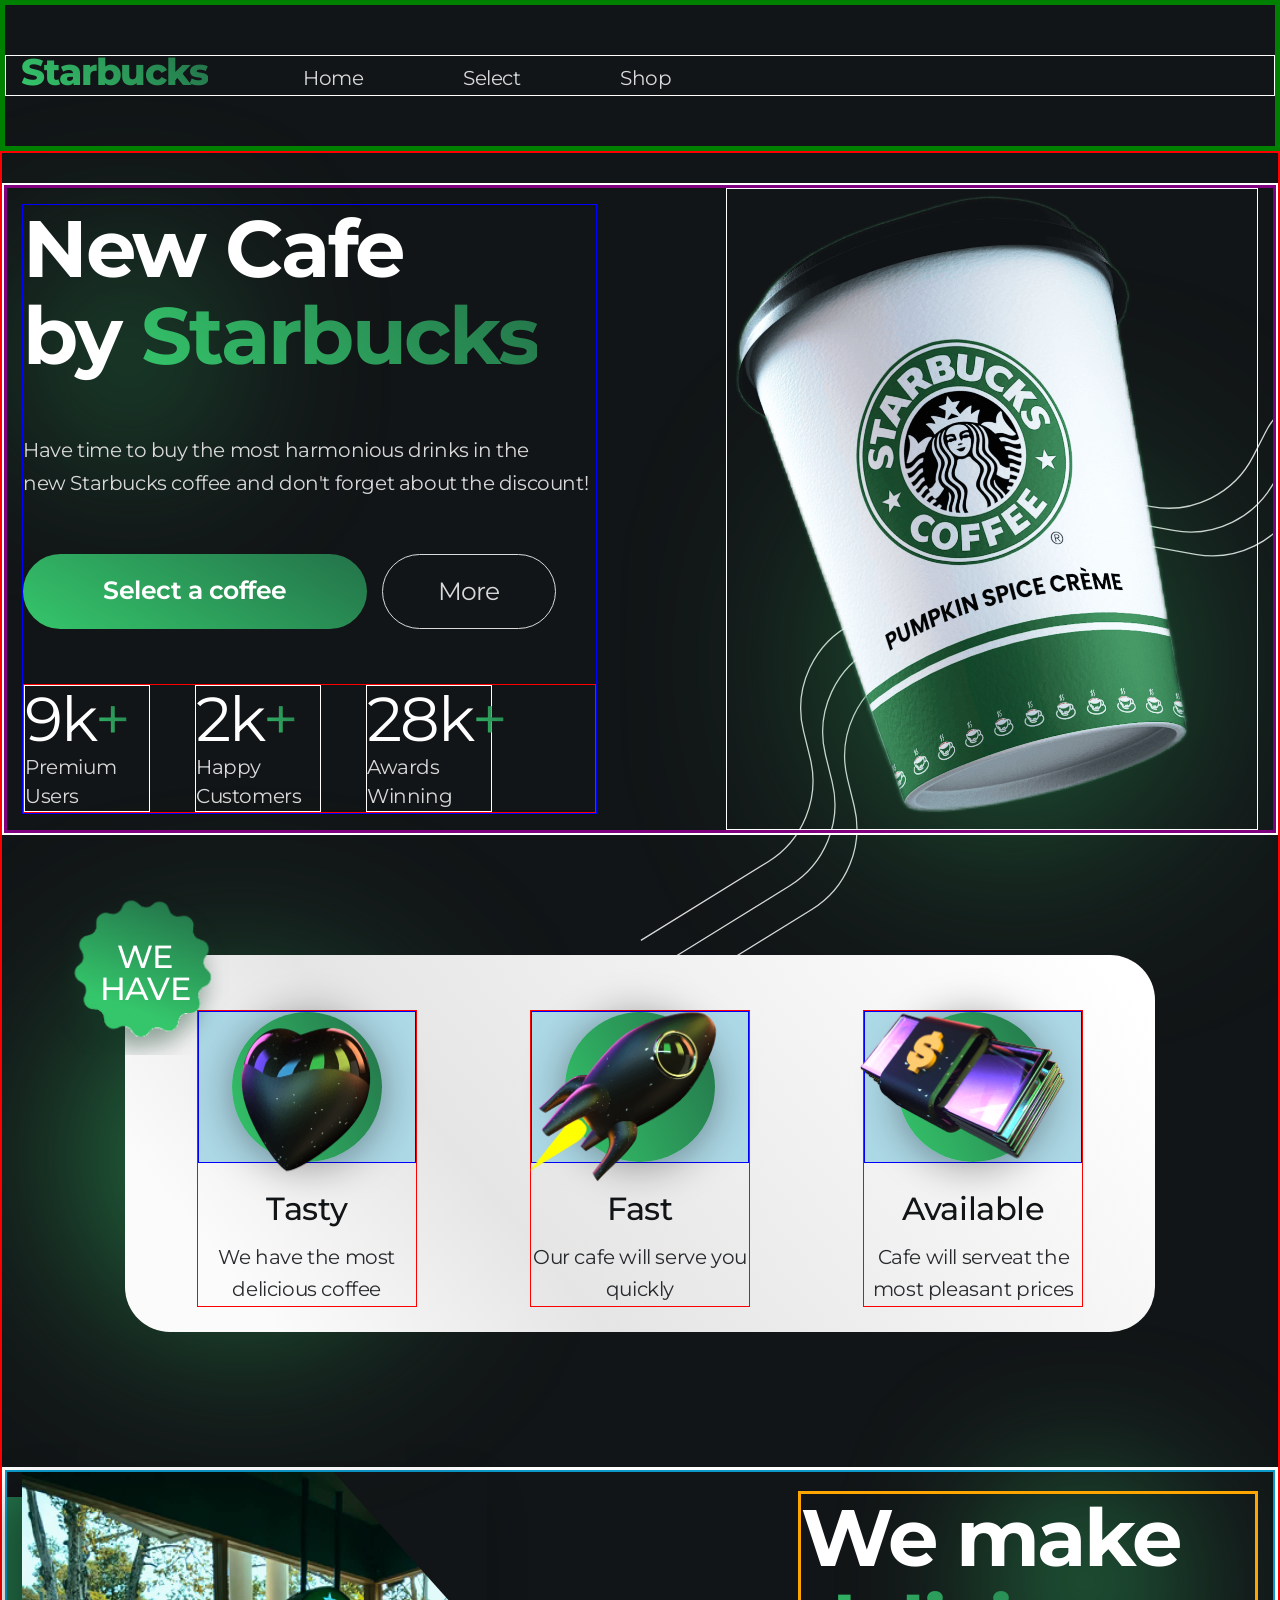
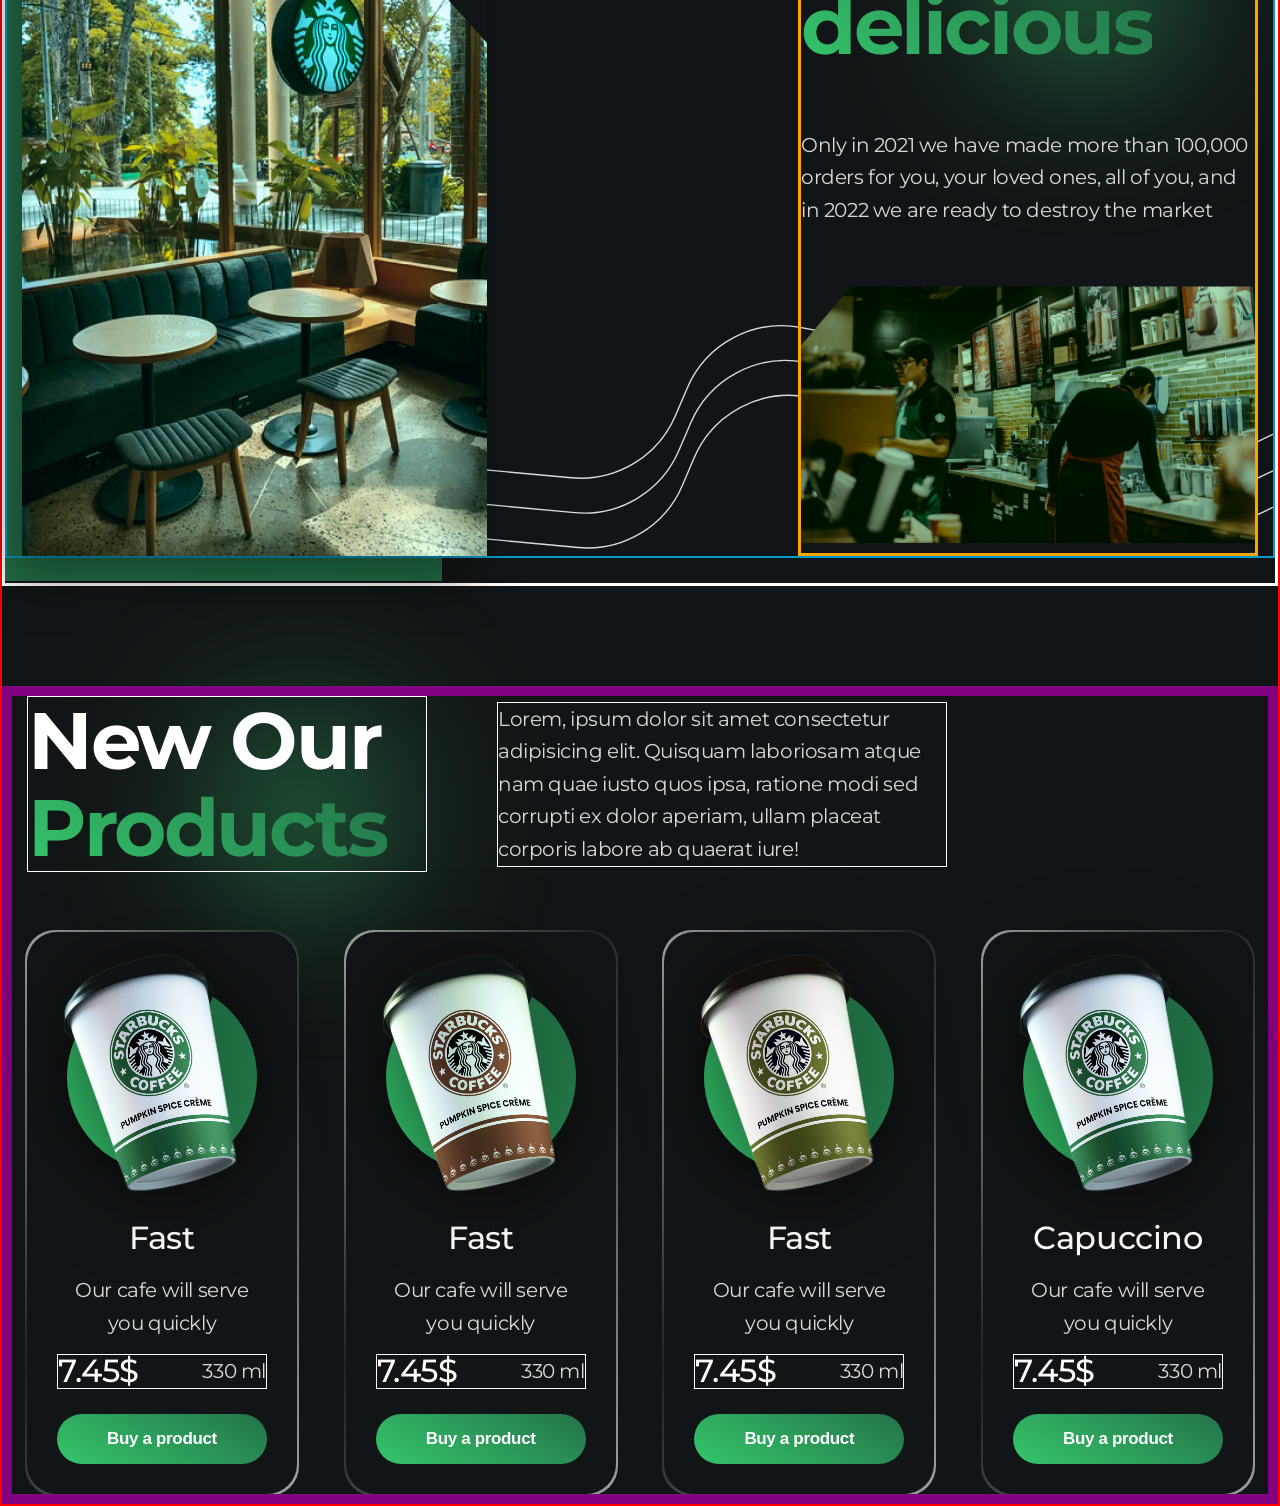
==== commit 9687c39f: "5 video+" ====
--- a/index.html
+++ b/index.html
@@ -71,7 +71,7 @@
                     <p class="benefits__desc">We have the most delicious coffee</p>
                 </div>
 
-                <!--1 item-->
+                <!--2 item-->
                 <div class="benefits__item">
                     <div class="benefits__img-wrapper">
                         <img src="./images/icons/3d/rocket.png" class="benefits__icon benefits__rocket">
@@ -81,7 +81,7 @@
                     <p class="benefits__desc">Our cafe will serve you quickly</p>
                 </div>
 
-                <!--1 item-->
+                <!--3 item-->
                 <div class="benefits__item">
                     <div class="benefits__img-wrapper">
                         <img src="./images/icons/3d/money.png" class="benefits__icon benefits__money">
@@ -118,6 +118,7 @@
                 </div>
 
                 <div class="products__cards">
+                    <!--1 card-->
                     <div class="card">
                         <div class="card__img-wrapper">
                             <img src="images/cups/green-new.png" alt="" class="card__img">
@@ -131,7 +132,48 @@
                         </div>
                         <button href="#" class="btn card__btn">Buy a product</button>
                     </div>
-                    
+                    <!--2 card-->
+                    <div class="card">
+                        <div class="card__img-wrapper">
+                            <img src="images/cups/brown-new.png" alt="" class="card__img">
+                        </div>
+                        
+                        <p class="card__title">Fast</p>
+                        <p class="card__desc">Our cafe will serve you quickly</p>
+                        <div class="card__row">
+                            <p class="card__price">7.45$</p>
+                            <p class="card__size">330 ml</p>
+                        </div>
+                        <button href="#" class="btn card__btn">Buy a product</button>
+                    </div>
+                    <!--3 card-->
+                    <div class="card">
+                        <div class="card__img-wrapper">
+                            <img src="images/cups/yellow-new.png" alt="" class="card__img">
+                        </div>
+                        
+                        <p class="card__title">Fast</p>
+                        <p class="card__desc">Our cafe will serve you quickly</p>
+                        <div class="card__row">
+                            <p class="card__price">7.45$</p>
+                            <p class="card__size">330 ml</p>
+                        </div>
+                        <button href="#" class="btn card__btn">Buy a product</button>
+                    </div>
+                    <!--4 card-->
+                    <div class="card">
+                        <div class="card__img-wrapper">
+                            <img src="images/cups/green-new.png" alt="" class="card__img">
+                        </div>
+                        
+                        <p class="card__title">Capuccino</p>
+                        <p class="card__desc">Our cafe will serve you quickly</p>
+                        <div class="card__row">
+                            <p class="card__price">7.45$</p>
+                            <p class="card__size">330 ml</p>
+                        </div>
+                        <button href="#" class="btn card__btn">Buy a product</button>
+                    </div>
                 </div>
             </div>
         </section>
--- a/style/style.css
+++ b/style/style.css
@@ -40,13 +40,14 @@
 /* HEADER */
 .header 
 {
-    border: 3px solid green;
+    border: 5px solid green;
     padding: 50px 0;
 }
 .header .container 
 {
     border: 1px solid white;
     display: flex;
+    /*flex-direction: row*/
     align-items: baseline;
     /* gap: 95px; */
 }
@@ -97,7 +98,7 @@
 }
 .welcome .container 
 {
-    border: 3px solid blue;
+    border: 3px solid purple;
     display: flex;
     justify-content: space-between;
     align-items: center;
@@ -222,7 +223,6 @@
 }
 .welcome__img-wrapper::after
 {
-    border: 1px solid white;
     content: "";
     position: absolute;
     bottom: 30px;
@@ -358,7 +358,7 @@
     line-height: 163%;
     color: rgba(18, 21, 23, 0.9);
 }
-/*4 video history*/
+/*history*/
 .history 
 {
     border: 3px solid white;
@@ -460,6 +460,7 @@
     display: flex;   
     align-items: center;
     gap: 70px;
+    margin-bottom: 60px;
 }
 
 .products__title 
@@ -490,12 +491,13 @@
 }
 .products__cards 
 {
-
+    display: flex;
+    gap: 30px;
+    justify-content: space-between;
 }
 .card 
 {
     position: relative;
-    
     text-align: center;
     /* border: 1px solid white; */
     width: 270px;
@@ -503,23 +505,39 @@
     padding-top: 50px;
     background-color: #121517;
     border-radius: 30px;
+    cursor: pointer;
+}
+.card:hover
+{
+    background-color: #1f1f1f;
 }
 .card::before
 {
     position: absolute;
-
     content: "";
     inset: -2px;
     background: rgba(218, 218, 218);
     background: linear-gradient(120deg, rgba(218, 218, 218, 0.7) 0%, rgba(218, 218, 218, 0.07) 42%, rgba(218, 218, 218, 0.7) 100%);
     z-index: -5;
     border-radius: 30px;
+    transition: box-shadow 0.3s;
+}
+.card:hover::before
+{
+    background: rgb(35,114,73);
+    background: linear-gradient(260deg, rgba(35,114,73,1) 0%, rgba(53,198,107,1) 100%);
+    box-shadow: 0 0 50px 5px rgb(35,114,73);
+}
+.card:hover .card__img
+{
+    transform: translateY(-8px);
 }
 .card__img-wrapper 
 {
     position: relative;
-}
-.card__img-wrapper::before
+    margin-bottom: 30px;
+}
+.card__img-wrapper::before /*GREEN CIRCLE*/
 {
     content: "";
     display: inline-block;
@@ -535,6 +553,8 @@
     top: -30px;
     left: 3px;
     width: 180px;
+    filter: drop-shadow(0 4px 46px rgba(0,0,0,0.48));
+    transition: transform 0.3s;
 }
 .card__title 
 {
@@ -554,6 +574,7 @@
     justify-content: space-between;
     align-items: flex-end;
     margin-bottom: 25px;
+    border: 1px solid white;
 }
 .card__price 
 {
@@ -563,7 +584,7 @@
 }
 .card__size 
 {
-
+    /*стоит посередине???*/
 }
 .card__btn 
 {
